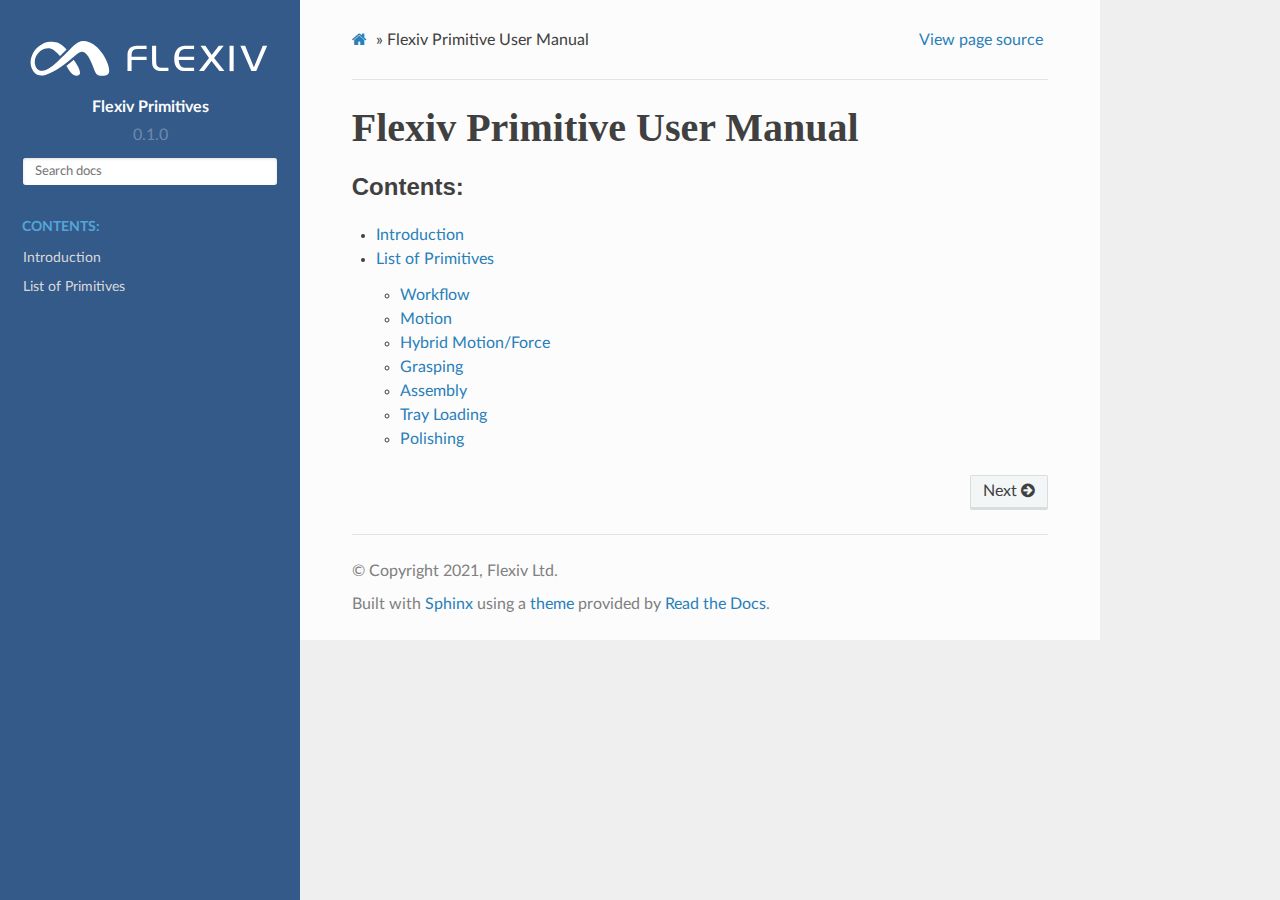
==== index.html @ 8ae9dbb5 "Primitivie Document v0.1.0 for release v2.8" ====
<!DOCTYPE html>
<html class="writer-html5" lang="en" >
<head>
  <meta charset="utf-8" /><meta name="generator" content="Docutils 0.17.1: http://docutils.sourceforge.net/" />

  <meta name="viewport" content="width=device-width, initial-scale=1.0" />
  <title>Flexiv Primitive User Manual &mdash; Flexiv Primitives 2.8 documentation</title>
      <link rel="stylesheet" href="_static/pygments.css" type="text/css" />
      <link rel="stylesheet" href="_static/css/theme.css" type="text/css" />
      <link rel="stylesheet" href="_static/css/style_override.css" type="text/css" />
    <link rel="shortcut icon" href="_static/favicon.ico"/>
  <!--[if lt IE 9]>
    <script src="_static/js/html5shiv.min.js"></script>
  <![endif]-->
  
        <script data-url_root="./" id="documentation_options" src="_static/documentation_options.js"></script>
        <script src="_static/jquery.js"></script>
        <script src="_static/underscore.js"></script>
        <script src="_static/doctools.js"></script>
    <script src="_static/js/theme.js"></script>
    <link rel="index" title="Index" href="genindex.html" />
    <link rel="search" title="Search" href="search.html" />
    <link rel="next" title="Primitive Introduction" href="Introduction.html" /> 
</head>

<body class="wy-body-for-nav"> 
  <div class="wy-grid-for-nav">
    <nav data-toggle="wy-nav-shift" class="wy-nav-side">
      <div class="wy-side-scroll">
        <div class="wy-side-nav-search"  style="background: white" >
            <a href="#" class="icon icon-home"> Flexiv Primitives
            <img src="_static/logo.svg" class="logo" alt="Logo"/>
          </a>
              <div class="version">
                0.1.0
              </div>
<div role="search">
  <form id="rtd-search-form" class="wy-form" action="search.html" method="get">
    <input type="text" name="q" placeholder="Search docs" />
    <input type="hidden" name="check_keywords" value="yes" />
    <input type="hidden" name="area" value="default" />
  </form>
</div>
        </div><div class="wy-menu wy-menu-vertical" data-spy="affix" role="navigation" aria-label="Navigation menu">
              <p class="caption" role="heading"><span class="caption-text">Contents:</span></p>
<ul>
<li class="toctree-l1"><a class="reference internal" href="Introduction.html">Introduction</a></li>
<li class="toctree-l1"><a class="reference internal" href="Primitives.html">List of Primitives</a></li>
</ul>

        </div>
      </div>
    </nav>

    <section data-toggle="wy-nav-shift" class="wy-nav-content-wrap"><nav class="wy-nav-top" aria-label="Mobile navigation menu"  style="background: white" >
          <i data-toggle="wy-nav-top" class="fa fa-bars"></i>
          <a href="#">Flexiv Primitives</a>
      </nav>

      <div class="wy-nav-content">
        <div class="rst-content">
          <div role="navigation" aria-label="Page navigation">
  <ul class="wy-breadcrumbs">
      <li><a href="#" class="icon icon-home"></a> &raquo;</li>
      <li>Flexiv Primitive User Manual</li>
      <li class="wy-breadcrumbs-aside">
            <a href="_sources/index.rst.txt" rel="nofollow"> View page source</a>
      </li>
  </ul>
  <hr/>
</div>
          <div role="main" class="document" itemscope="itemscope" itemtype="http://schema.org/Article">
           <div itemprop="articleBody">
             
  <section id="flexiv-primitive-user-manual">
<h1>Flexiv Primitive User Manual<a class="headerlink" href="#flexiv-primitive-user-manual" title="Permalink to this headline"></a></h1>
<div class="toctree-wrapper compound">
<p class="caption" role="heading"><span class="caption-text">Contents:</span></p>
<ul>
<li class="toctree-l1"><a class="reference internal" href="Introduction.html">Introduction</a></li>
<li class="toctree-l1"><a class="reference internal" href="Primitives.html">List of Primitives</a><ul>
<li class="toctree-l2"><a class="reference internal" href="Primitives.html#workflow">Workflow</a></li>
<li class="toctree-l2"><a class="reference internal" href="Primitives.html#motion">Motion</a></li>
<li class="toctree-l2"><a class="reference internal" href="Primitives.html#hybrid-motion-force">Hybrid Motion/Force</a></li>
<li class="toctree-l2"><a class="reference internal" href="Primitives.html#grasping">Grasping</a></li>
<li class="toctree-l2"><a class="reference internal" href="Primitives.html#assembly">Assembly</a></li>
<li class="toctree-l2"><a class="reference internal" href="Primitives.html#tray-loading">Tray Loading</a></li>
<li class="toctree-l2"><a class="reference internal" href="Primitives.html#polishing">Polishing</a></li>
</ul>
</li>
</ul>
</div>
</section>


           </div>
          </div>
          <footer><div class="rst-footer-buttons" role="navigation" aria-label="Footer">
        <a href="Introduction.html" class="btn btn-neutral float-right" title="Primitive Introduction" accesskey="n" rel="next">Next <span class="fa fa-arrow-circle-right" aria-hidden="true"></span></a>
    </div>

  <hr/>

  <div role="contentinfo">
    <p>&#169; Copyright 2021, Flexiv Ltd.</p>
  </div>

  Built with <a href="https://www.sphinx-doc.org/">Sphinx</a> using a
    <a href="https://github.com/readthedocs/sphinx_rtd_theme">theme</a>
    provided by <a href="https://readthedocs.org">Read the Docs</a>.
   

</footer>
        </div>
      </div>
    </section>
  </div>
  <script>
      jQuery(function () {
          SphinxRtdTheme.Navigation.enable(true);
      });
  </script> 

</body>
</html>
---- _static/pygments.css ----
pre { line-height: 125%; }
td.linenos .normal { color: inherit; background-color: transparent; padding-left: 5px; padding-right: 5px; }
span.linenos { color: inherit; background-color: transparent; padding-left: 5px; padding-right: 5px; }
td.linenos .special { color: #000000; background-color: #ffffc0; padding-left: 5px; padding-right: 5px; }
span.linenos.special { color: #000000; background-color: #ffffc0; padding-left: 5px; padding-right: 5px; }
.highlight .hll { background-color: #ffffcc }
.highlight { background: #f8f8f8; }
.highlight .c { color: #408080; font-style: italic } /* Comment */
.highlight .err { border: 1px solid #FF0000 } /* Error */
.highlight .k { color: #008000; font-weight: bold } /* Keyword */
.highlight .o { color: #666666 } /* Operator */
.highlight .ch { color: #408080; font-style: italic } /* Comment.Hashbang */
.highlight .cm { color: #408080; font-style: italic } /* Comment.Multiline */
.highlight .cp { color: #BC7A00 } /* Comment.Preproc */
.highlight .cpf { color: #408080; font-style: italic } /* Comment.PreprocFile */
.highlight .c1 { color: #408080; font-style: italic } /* Comment.Single */
.highlight .cs { color: #408080; font-style: italic } /* Comment.Special */
.highlight .gd { color: #A00000 } /* Generic.Deleted */
.highlight .ge { font-style: italic } /* Generic.Emph */
.highlight .gr { color: #FF0000 } /* Generic.Error */
.highlight .gh { color: #000080; font-weight: bold } /* Generic.Heading */
.highlight .gi { color: #00A000 } /* Generic.Inserted */
.highlight .go { color: #888888 } /* Generic.Output */
.highlight .gp { color: #000080; font-weight: bold } /* Generic.Prompt */
.highlight .gs { font-weight: bold } /* Generic.Strong */
.highlight .gu { color: #800080; font-weight: bold } /* Generic.Subheading */
.highlight .gt { color: #0044DD } /* Generic.Traceback */
.highlight .kc { color: #008000; font-weight: bold } /* Keyword.Constant */
.highlight .kd { color: #008000; font-weight: bold } /* Keyword.Declaration */
.highlight .kn { color: #008000; font-weight: bold } /* Keyword.Namespace */
.highlight .kp { color: #008000 } /* Keyword.Pseudo */
.highlight .kr { color: #008000; font-weight: bold } /* Keyword.Reserved */
.highlight .kt { color: #B00040 } /* Keyword.Type */
.highlight .m { color: #666666 } /* Literal.Number */
.highlight .s { color: #BA2121 } /* Literal.String */
.highlight .na { color: #7D9029 } /* Name.Attribute */
.highlight .nb { color: #008000 } /* Name.Builtin */
.highlight .nc { color: #0000FF; font-weight: bold } /* Name.Class */
.highlight .no { color: #880000 } /* Name.Constant */
.highlight .nd { color: #AA22FF } /* Name.Decorator */
.highlight .ni { color: #999999; font-weight: bold } /* Name.Entity */
.highlight .ne { color: #D2413A; font-weight: bold } /* Name.Exception */
.highlight .nf { color: #0000FF } /* Name.Function */
.highlight .nl { color: #A0A000 } /* Name.Label */
.highlight .nn { color: #0000FF; font-weight: bold } /* Name.Namespace */
.highlight .nt { color: #008000; font-weight: bold } /* Name.Tag */
.highlight .nv { color: #19177C } /* Name.Variable */
.highlight .ow { color: #AA22FF; font-weight: bold } /* Operator.Word */
.highlight .w { color: #bbbbbb } /* Text.Whitespace */
.highlight .mb { color: #666666 } /* Literal.Number.Bin */
.highlight .mf { color: #666666 } /* Literal.Number.Float */
.highlight .mh { color: #666666 } /* Literal.Number.Hex */
.highlight .mi { color: #666666 } /* Literal.Number.Integer */
.highlight .mo { color: #666666 } /* Literal.Number.Oct */
.highlight .sa { color: #BA2121 } /* Literal.String.Affix */
.highlight .sb { color: #BA2121 } /* Literal.String.Backtick */
.highlight .sc { color: #BA2121 } /* Literal.String.Char */
.highlight .dl { color: #BA2121 } /* Literal.String.Delimiter */
.highlight .sd { color: #BA2121; font-style: italic } /* Literal.String.Doc */
.highlight .s2 { color: #BA2121 } /* Literal.String.Double */
.highlight .se { color: #BB6622; font-weight: bold } /* Literal.String.Escape */
.highlight .sh { color: #BA2121 } /* Literal.String.Heredoc */
.highlight .si { color: #BB6688; font-weight: bold } /* Literal.String.Interpol */
.highlight .sx { color: #008000 } /* Literal.String.Other */
.highlight .sr { color: #BB6688 } /* Literal.String.Regex */
.highlight .s1 { color: #BA2121 } /* Literal.String.Single */
.highlight .ss { color: #19177C } /* Literal.String.Symbol */
.highlight .bp { color: #008000 } /* Name.Builtin.Pseudo */
.highlight .fm { color: #0000FF } /* Name.Function.Magic */
.highlight .vc { color: #19177C } /* Name.Variable.Class */
.highlight .vg { color: #19177C } /* Name.Variable.Global */
.highlight .vi { color: #19177C } /* Name.Variable.Instance */
.highlight .vm { color: #19177C } /* Name.Variable.Magic */
.highlight .il { color: #666666 } /* Literal.Number.Integer.Long */
---- _static/css/theme.css ----
html{box-sizing:border-box}*,:after,:before{box-sizing:inherit}article,aside,details,figcaption,figure,footer,header,hgroup,nav,section{display:block}audio,canvas,video{display:inline-block;*display:inline;*zoom:1}[hidden],audio:not([controls]){display:none}*{-webkit-box-sizing:border-box;-moz-box-sizing:border-box;box-sizing:border-box}html{font-size:100%;-webkit-text-size-adjust:100%;-ms-text-size-adjust:100%}body{margin:0}a:active,a:hover{outline:0}abbr[title]{border-bottom:1px dotted}b,strong{font-weight:700}blockquote{margin:0}dfn{font-style:italic}ins{background:#ff9;text-decoration:none}ins,mark{color:#000}mark{background:#ff0;font-style:italic;font-weight:700}.rst-content code,.rst-content tt,code,kbd,pre,samp{font-family:monospace,serif;_font-family:courier new,monospace;font-size:1em}pre{white-space:pre}q{quotes:none}q:after,q:before{content:"";content:none}small{font-size:85%}sub,sup{font-size:75%;line-height:0;position:relative;vertical-align:baseline}sup{top:-.5em}sub{bottom:-.25em}dl,ol,ul{margin:0;padding:0;list-style:none;list-style-image:none}li{list-style:none}dd{margin:0}img{border:0;-ms-interpolation-mode:bicubic;vertical-align:middle;max-width:100%}svg:not(:root){overflow:hidden}figure,form{margin:0}label{cursor:pointer}button,input,select,textarea{font-size:100%;margin:0;vertical-align:baseline;*vertical-align:middle}button,input{line-height:normal}button,input[type=button],input[type=reset],input[type=submit]{cursor:pointer;-webkit-appearance:button;*overflow:visible}button[disabled],input[disabled]{cursor:default}input[type=search]{-webkit-appearance:textfield;-moz-box-sizing:content-box;-webkit-box-sizing:content-box;box-sizing:content-box}textarea{resize:vertical}table{border-collapse:collapse;border-spacing:0}td{vertical-align:top}.chromeframe{margin:.2em 0;background:#ccc;color:#000;padding:.2em 0}.ir{display:block;border:0;text-indent:-999em;overflow:hidden;background-color:transparent;background-repeat:no-repeat;text-align:left;direction:ltr;*line-height:0}.ir br{display:none}.hidden{display:none!important;visibility:hidden}.visuallyhidden{border:0;clip:rect(0 0 0 0);height:1px;margin:-1px;overflow:hidden;padding:0;position:absolute;width:1px}.visuallyhidden.focusable:active,.visuallyhidden.focusable:focus{clip:auto;height:auto;margin:0;overflow:visible;position:static;width:auto}.invisible{visibility:hidden}.relative{position:relative}big,small{font-size:100%}@media print{body,html,section{background:none!important}*{box-shadow:none!important;text-shadow:none!important;filter:none!important;-ms-filter:none!important}a,a:visited{text-decoration:underline}.ir a:after,a[href^="#"]:after,a[href^="javascript:"]:after{content:""}blockquote,pre{page-break-inside:avoid}thead{display:table-header-group}img,tr{page-break-inside:avoid}img{max-width:100%!important}@page{margin:.5cm}.rst-content .toctree-wrapper>p.caption,h2,h3,p{orphans:3;widows:3}.rst-content .toctree-wrapper>p.caption,h2,h3{page-break-after:avoid}}.btn,.fa:before,.icon:before,.rst-content .admonition,.rst-content .admonition-title:before,.rst-content .admonition-todo,.rst-content .attention,.rst-content .caution,.rst-content .code-block-caption .headerlink:before,.rst-content .danger,.rst-content .eqno .headerlink:before,.rst-content .error,.rst-content .hint,.rst-content .important,.rst-content .note,.rst-content .seealso,.rst-content .tip,.rst-content .warning,.rst-content code.download span:first-child:before,.rst-content dl dt .headerlink:before,.rst-content h1 .headerlink:before,.rst-content h2 .headerlink:before,.rst-content h3 .headerlink:before,.rst-content h4 .headerlink:before,.rst-content h5 .headerlink:before,.rst-content h6 .headerlink:before,.rst-content p.caption .headerlink:before,.rst-content p .headerlink:before,.rst-content table>caption .headerlink:before,.rst-content tt.download span:first-child:before,.wy-alert,.wy-dropdown .caret:before,.wy-inline-validate.wy-inline-validate-danger .wy-input-context:before,.wy-inline-validate.wy-inline-validate-info .wy-input-context:before,.wy-inline-validate.wy-inline-validate-success .wy-input-context:before,.wy-inline-validate.wy-inline-validate-warning .wy-input-context:before,.wy-menu-vertical li.current>a,.wy-menu-vertical li.current>a button.toctree-expand:before,.wy-menu-vertical li.on a,.wy-menu-vertical li.on a button.toctree-expand:before,.wy-menu-vertical li button.toctree-expand:before,.wy-nav-top a,.wy-side-nav-search .wy-dropdown>a,.wy-side-nav-search>a,input[type=color],input[type=date],input[type=datetime-local],input[type=datetime],input[type=email],input[type=month],input[type=number],input[type=password],input[type=search],input[type=tel],input[type=text],input[type=time],input[type=url],input[type=week],select,textarea{-webkit-font-smoothing:antialiased}.clearfix{*zoom:1}.clearfix:after,.clearfix:before{display:table;content:""}.clearfix:after{clear:both}/*!
 *  Font Awesome 4.7.0 by @davegandy - http://fontawesome.io - @fontawesome
 *  License - http://fontawesome.io/license (Font: SIL OFL 1.1, CSS: MIT License)
 */@font-face{font-family:FontAwesome;src:url(fonts/fontawesome-webfont.eot?674f50d287a8c48dc19ba404d20fe713);src:url(fonts/fontawesome-webfont.eot?674f50d287a8c48dc19ba404d20fe713?#iefix&v=4.7.0) format("embedded-opentype"),url(fonts/fontawesome-webfont.woff2?af7ae505a9eed503f8b8e6982036873e) format("woff2"),url(fonts/fontawesome-webfont.woff?fee66e712a8a08eef5805a46892932ad) format("woff"),url(fonts/fontawesome-webfont.ttf?b06871f281fee6b241d60582ae9369b9) format("truetype"),url(fonts/fontawesome-webfont.svg?912ec66d7572ff821749319396470bde#fontawesomeregular) format("svg");font-weight:400;font-style:normal}.fa,.icon,.rst-content .admonition-title,.rst-content .code-block-caption .headerlink,.rst-content .eqno .headerlink,.rst-content code.download span:first-child,.rst-content dl dt .headerlink,.rst-content h1 .headerlink,.rst-content h2 .headerlink,.rst-content h3 .headerlink,.rst-content h4 .headerlink,.rst-content h5 .headerlink,.rst-content h6 .headerlink,.rst-content p.caption .headerlink,.rst-content p .headerlink,.rst-content table>caption .headerlink,.rst-content tt.download span:first-child,.wy-menu-vertical li.current>a button.toctree-expand,.wy-menu-vertical li.on a button.toctree-expand,.wy-menu-vertical li button.toctree-expand{display:inline-block;font:normal normal normal 14px/1 FontAwesome;font-size:inherit;text-rendering:auto;-webkit-font-smoothing:antialiased;-moz-osx-font-smoothing:grayscale}.fa-lg{font-size:1.33333em;line-height:.75em;vertical-align:-15%}.fa-2x{font-size:2em}.fa-3x{font-size:3em}.fa-4x{font-size:4em}.fa-5x{font-size:5em}.fa-fw{width:1.28571em;text-align:center}.fa-ul{padding-left:0;margin-left:2.14286em;list-style-type:none}.fa-ul>li{position:relative}.fa-li{position:absolute;left:-2.14286em;width:2.14286em;top:.14286em;text-align:center}.fa-li.fa-lg{left:-1.85714em}.fa-border{padding:.2em .25em .15em;border:.08em solid #eee;border-radius:.1em}.fa-pull-left{float:left}.fa-pull-right{float:right}.fa-pull-left.icon,.fa.fa-pull-left,.rst-content .code-block-caption .fa-pull-left.headerlink,.rst-content .eqno .fa-pull-left.headerlink,.rst-content .fa-pull-left.admonition-title,.rst-content code.download span.fa-pull-left:first-child,.rst-content dl dt .fa-pull-left.headerlink,.rst-content h1 .fa-pull-left.headerlink,.rst-content h2 .fa-pull-left.headerlink,.rst-content h3 .fa-pull-left.headerlink,.rst-content h4 .fa-pull-left.headerlink,.rst-content h5 .fa-pull-left.headerlink,.rst-content h6 .fa-pull-left.headerlink,.rst-content p .fa-pull-left.headerlink,.rst-content table>caption .fa-pull-left.headerlink,.rst-content tt.download span.fa-pull-left:first-child,.wy-menu-vertical li.current>a button.fa-pull-left.toctree-expand,.wy-menu-vertical li.on a button.fa-pull-left.toctree-expand,.wy-menu-vertical li button.fa-pull-left.toctree-expand{margin-right:.3em}.fa-pull-right.icon,.fa.fa-pull-right,.rst-content .code-block-caption .fa-pull-right.headerlink,.rst-content .eqno .fa-pull-right.headerlink,.rst-content .fa-pull-right.admonition-title,.rst-content code.download span.fa-pull-right:first-child,.rst-content dl dt .fa-pull-right.headerlink,.rst-content h1 .fa-pull-right.headerlink,.rst-content h2 .fa-pull-right.headerlink,.rst-content h3 .fa-pull-right.headerlink,.rst-content h4 .fa-pull-right.headerlink,.rst-content h5 .fa-pull-right.headerlink,.rst-content h6 .fa-pull-right.headerlink,.rst-content p .fa-pull-right.headerlink,.rst-content table>caption .fa-pull-right.headerlink,.rst-content tt.download span.fa-pull-right:first-child,.wy-menu-vertical li.current>a button.fa-pull-right.toctree-expand,.wy-menu-vertical li.on a button.fa-pull-right.toctree-expand,.wy-menu-vertical li button.fa-pull-right.toctree-expand{margin-left:.3em}.pull-right{float:right}.pull-left{float:left}.fa.pull-left,.pull-left.icon,.rst-content .code-block-caption .pull-left.headerlink,.rst-content .eqno .pull-left.headerlink,.rst-content .pull-left.admonition-title,.rst-content code.download span.pull-left:first-child,.rst-content dl dt .pull-left.headerlink,.rst-content h1 .pull-left.headerlink,.rst-content h2 .pull-left.headerlink,.rst-content h3 .pull-left.headerlink,.rst-content h4 .pull-left.headerlink,.rst-content h5 .pull-left.headerlink,.rst-content h6 .pull-left.headerlink,.rst-content p .pull-left.headerlink,.rst-content table>caption .pull-left.headerlink,.rst-content tt.download span.pull-left:first-child,.wy-menu-vertical li.current>a button.pull-left.toctree-expand,.wy-menu-vertical li.on a button.pull-left.toctree-expand,.wy-menu-vertical li button.pull-left.toctree-expand{margin-right:.3em}.fa.pull-right,.pull-right.icon,.rst-content .code-block-caption .pull-right.headerlink,.rst-content .eqno .pull-right.headerlink,.rst-content .pull-right.admonition-title,.rst-content code.download span.pull-right:first-child,.rst-content dl dt .pull-right.headerlink,.rst-content h1 .pull-right.headerlink,.rst-content h2 .pull-right.headerlink,.rst-content h3 .pull-right.headerlink,.rst-content h4 .pull-right.headerlink,.rst-content h5 .pull-right.headerlink,.rst-content h6 .pull-right.headerlink,.rst-content p .pull-right.headerlink,.rst-content table>caption .pull-right.headerlink,.rst-content tt.download span.pull-right:first-child,.wy-menu-vertical li.current>a button.pull-right.toctree-expand,.wy-menu-vertical li.on a button.pull-right.toctree-expand,.wy-menu-vertical li button.pull-right.toctree-expand{margin-left:.3em}.fa-spin{-webkit-animation:fa-spin 2s linear infinite;animation:fa-spin 2s linear infinite}.fa-pulse{-webkit-animation:fa-spin 1s steps(8) infinite;animation:fa-spin 1s steps(8) infinite}@-webkit-keyframes fa-spin{0%{-webkit-transform:rotate(0deg);transform:rotate(0deg)}to{-webkit-transform:rotate(359deg);transform:rotate(359deg)}}@keyframes fa-spin{0%{-webkit-transform:rotate(0deg);transform:rotate(0deg)}to{-webkit-transform:rotate(359deg);transform:rotate(359deg)}}.fa-rotate-90{-ms-filter:"progid:DXImageTransform.Microsoft.BasicImage(rotation=1)";-webkit-transform:rotate(90deg);-ms-transform:rotate(90deg);transform:rotate(90deg)}.fa-rotate-180{-ms-filter:"progid:DXImageTransform.Microsoft.BasicImage(rotation=2)";-webkit-transform:rotate(180deg);-ms-transform:rotate(180deg);transform:rotate(180deg)}.fa-rotate-270{-ms-filter:"progid:DXImageTransform.Microsoft.BasicImage(rotation=3)";-webkit-transform:rotate(270deg);-ms-transform:rotate(270deg);transform:rotate(270deg)}.fa-flip-horizontal{-ms-filter:"progid:DXImageTransform.Microsoft.BasicImage(rotation=0, mirror=1)";-webkit-transform:scaleX(-1);-ms-transform:scaleX(-1);transform:scaleX(-1)}.fa-flip-vertical{-ms-filter:"progid:DXImageTransform.Microsoft.BasicImage(rotation=2, mirror=1)";-webkit-transform:scaleY(-1);-ms-transform:scaleY(-1);transform:scaleY(-1)}:root .fa-flip-horizontal,:root .fa-flip-vertical,:root .fa-rotate-90,:root .fa-rotate-180,:root .fa-rotate-270{filter:none}.fa-stack{position:relative;display:inline-block;width:2em;height:2em;line-height:2em;vertical-align:middle}.fa-stack-1x,.fa-stack-2x{position:absolute;left:0;width:100%;text-align:center}.fa-stack-1x{line-height:inherit}.fa-stack-2x{font-size:2em}.fa-inverse{color:#fff}.fa-glass:before{content:""}.fa-music:before{content:""}.fa-search:before,.icon-search:before{content:""}.fa-envelope-o:before{content:""}.fa-heart:before{content:""}.fa-star:before{content:""}.fa-star-o:before{content:""}.fa-user:before{content:""}.fa-film:before{content:""}.fa-th-large:before{content:""}.fa-th:before{content:""}.fa-th-list:before{content:""}.fa-check:before{content:""}.fa-close:before,.fa-remove:before,.fa-times:before{content:""}.fa-search-plus:before{content:""}.fa-search-minus:before{content:""}.fa-power-off:before{content:""}.fa-signal:before{content:""}.fa-cog:before,.fa-gear:before{content:""}.fa-trash-o:before{content:""}.fa-home:before,.icon-home:before{content:""}.fa-file-o:before{content:""}.fa-clock-o:before{content:""}.fa-road:before{content:""}.fa-download:before,.rst-content code.download span:first-child:before,.rst-content tt.download span:first-child:before{content:""}.fa-arrow-circle-o-down:before{content:""}.fa-arrow-circle-o-up:before{content:""}.fa-inbox:before{content:""}.fa-play-circle-o:before{content:""}.fa-repeat:before,.fa-rotate-right:before{content:""}.fa-refresh:before{content:""}.fa-list-alt:before{content:""}.fa-lock:before{content:""}.fa-flag:before{content:""}.fa-headphones:before{content:""}.fa-volume-off:before{content:""}.fa-volume-down:before{content:""}.fa-volume-up:before{content:""}.fa-qrcode:before{content:""}.fa-barcode:before{content:""}.fa-tag:before{content:""}.fa-tags:before{content:""}.fa-book:before,.icon-book:before{content:""}.fa-bookmark:before{content:""}.fa-print:before{content:""}.fa-camera:before{content:""}.fa-font:before{content:""}.fa-bold:before{content:""}.fa-italic:before{content:""}.fa-text-height:before{content:""}.fa-text-width:before{content:""}.fa-align-left:before{content:""}.fa-align-center:before{content:""}.fa-align-right:before{content:""}.fa-align-justify:before{content:""}.fa-list:before{content:""}.fa-dedent:before,.fa-outdent:before{content:""}.fa-indent:before{content:""}.fa-video-camera:before{content:""}.fa-image:before,.fa-photo:before,.fa-picture-o:before{content:""}.fa-pencil:before{content:""}.fa-map-marker:before{content:""}.fa-adjust:before{content:""}.fa-tint:before{content:""}.fa-edit:before,.fa-pencil-square-o:before{content:""}.fa-share-square-o:before{content:""}.fa-check-square-o:before{content:""}.fa-arrows:before{content:""}.fa-step-backward:before{content:""}.fa-fast-backward:before{content:""}.fa-backward:before{content:""}.fa-play:before{content:""}.fa-pause:before{content:""}.fa-stop:before{content:""}.fa-forward:before{content:""}.fa-fast-forward:before{content:""}.fa-step-forward:before{content:""}.fa-eject:before{content:""}.fa-chevron-left:before{content:""}.fa-chevron-right:before{content:""}.fa-plus-circle:before{content:""}.fa-minus-circle:before{content:""}.fa-times-circle:before,.wy-inline-validate.wy-inline-validate-danger .wy-input-context:before{content:""}.fa-check-circle:before,.wy-inline-validate.wy-inline-validate-success .wy-input-context:before{content:""}.fa-question-circle:before{content:""}.fa-info-circle:before{content:""}.fa-crosshairs:before{content:""}.fa-times-circle-o:before{content:""}.fa-check-circle-o:before{content:""}.fa-ban:before{content:""}.fa-arrow-left:before{content:""}.fa-arrow-right:before{content:""}.fa-arrow-up:before{content:""}.fa-arrow-down:before{content:""}.fa-mail-forward:before,.fa-share:before{content:""}.fa-expand:before{content:""}.fa-compress:before{content:""}.fa-plus:before{content:""}.fa-minus:before{content:""}.fa-asterisk:before{content:""}.fa-exclamation-circle:before,.rst-content .admonition-title:before,.wy-inline-validate.wy-inline-validate-info .wy-input-context:before,.wy-inline-validate.wy-inline-validate-warning .wy-input-context:before{content:""}.fa-gift:before{content:""}.fa-leaf:before{content:""}.fa-fire:before,.icon-fire:before{content:""}.fa-eye:before{content:""}.fa-eye-slash:before{content:""}.fa-exclamation-triangle:before,.fa-warning:before{content:""}.fa-plane:before{content:""}.fa-calendar:before{content:""}.fa-random:before{content:""}.fa-comment:before{content:""}.fa-magnet:before{content:""}.fa-chevron-up:before{content:""}.fa-chevron-down:before{content:""}.fa-retweet:before{content:""}.fa-shopping-cart:before{content:""}.fa-folder:before{content:""}.fa-folder-open:before{content:""}.fa-arrows-v:before{content:""}.fa-arrows-h:before{content:""}.fa-bar-chart-o:before,.fa-bar-chart:before{content:""}.fa-twitter-square:before{content:""}.fa-facebook-square:before{content:""}.fa-camera-retro:before{content:""}.fa-key:before{content:""}.fa-cogs:before,.fa-gears:before{content:""}.fa-comments:before{content:""}.fa-thumbs-o-up:before{content:""}.fa-thumbs-o-down:before{content:""}.fa-star-half:before{content:""}.fa-heart-o:before{content:""}.fa-sign-out:before{content:""}.fa-linkedin-square:before{content:""}.fa-thumb-tack:before{content:""}.fa-external-link:before{content:""}.fa-sign-in:before{content:""}.fa-trophy:before{content:""}.fa-github-square:before{content:""}.fa-upload:before{content:""}.fa-lemon-o:before{content:""}.fa-phone:before{content:""}.fa-square-o:before{content:""}.fa-bookmark-o:before{content:""}.fa-phone-square:before{content:""}.fa-twitter:before{content:""}.fa-facebook-f:before,.fa-facebook:before{content:""}.fa-github:before,.icon-github:before{content:""}.fa-unlock:before{content:""}.fa-credit-card:before{content:""}.fa-feed:before,.fa-rss:before{content:""}.fa-hdd-o:before{content:""}.fa-bullhorn:before{content:""}.fa-bell:before{content:""}.fa-certificate:before{content:""}.fa-hand-o-right:before{content:""}.fa-hand-o-left:before{content:""}.fa-hand-o-up:before{content:""}.fa-hand-o-down:before{content:""}.fa-arrow-circle-left:before,.icon-circle-arrow-left:before{content:""}.fa-arrow-circle-right:before,.icon-circle-arrow-right:before{content:""}.fa-arrow-circle-up:before{content:""}.fa-arrow-circle-down:before{content:""}.fa-globe:before{content:""}.fa-wrench:before{content:""}.fa-tasks:before{content:""}.fa-filter:before{content:""}.fa-briefcase:before{content:""}.fa-arrows-alt:before{content:""}.fa-group:before,.fa-users:before{content:""}.fa-chain:before,.fa-link:before,.icon-link:before{content:""}.fa-cloud:before{content:""}.fa-flask:before{content:""}.fa-cut:before,.fa-scissors:before{content:""}.fa-copy:before,.fa-files-o:before{content:""}.fa-paperclip:before{content:""}.fa-floppy-o:before,.fa-save:before{content:""}.fa-square:before{content:""}.fa-bars:before,.fa-navicon:before,.fa-reorder:before{content:""}.fa-list-ul:before{content:""}.fa-list-ol:before{content:""}.fa-strikethrough:before{content:""}.fa-underline:before{content:""}.fa-table:before{content:""}.fa-magic:before{content:""}.fa-truck:before{content:""}.fa-pinterest:before{content:""}.fa-pinterest-square:before{content:""}.fa-google-plus-square:before{content:""}.fa-google-plus:before{content:""}.fa-money:before{content:""}.fa-caret-down:before,.icon-caret-down:before,.wy-dropdown .caret:before{content:""}.fa-caret-up:before{content:""}.fa-caret-left:before{content:""}.fa-caret-right:before{content:""}.fa-columns:before{content:""}.fa-sort:before,.fa-unsorted:before{content:""}.fa-sort-desc:before,.fa-sort-down:before{content:""}.fa-sort-asc:before,.fa-sort-up:before{content:""}.fa-envelope:before{content:""}.fa-linkedin:before{content:""}.fa-rotate-left:before,.fa-undo:before{content:""}.fa-gavel:before,.fa-legal:before{content:""}.fa-dashboard:before,.fa-tachometer:before{content:""}.fa-comment-o:before{content:""}.fa-comments-o:before{content:""}.fa-bolt:before,.fa-flash:before{content:""}.fa-sitemap:before{content:""}.fa-umbrella:before{content:""}.fa-clipboard:before,.fa-paste:before{content:""}.fa-lightbulb-o:before{content:""}.fa-exchange:before{content:""}.fa-cloud-download:before{content:""}.fa-cloud-upload:before{content:""}.fa-user-md:before{content:""}.fa-stethoscope:before{content:""}.fa-suitcase:before{content:""}.fa-bell-o:before{content:""}.fa-coffee:before{content:""}.fa-cutlery:before{content:""}.fa-file-text-o:before{content:""}.fa-building-o:before{content:""}.fa-hospital-o:before{content:""}.fa-ambulance:before{content:""}.fa-medkit:before{content:""}.fa-fighter-jet:before{content:""}.fa-beer:before{content:""}.fa-h-square:before{content:""}.fa-plus-square:before{content:""}.fa-angle-double-left:before{content:""}.fa-angle-double-right:before{content:""}.fa-angle-double-up:before{content:""}.fa-angle-double-down:before{content:""}.fa-angle-left:before{content:""}.fa-angle-right:before{content:""}.fa-angle-up:before{content:""}.fa-angle-down:before{content:""}.fa-desktop:before{content:""}.fa-laptop:before{content:""}.fa-tablet:before{content:""}.fa-mobile-phone:before,.fa-mobile:before{content:""}.fa-circle-o:before{content:""}.fa-quote-left:before{content:""}.fa-quote-right:before{content:""}.fa-spinner:before{content:""}.fa-circle:before{content:""}.fa-mail-reply:before,.fa-reply:before{content:""}.fa-github-alt:before{content:""}.fa-folder-o:before{content:""}.fa-folder-open-o:before{content:""}.fa-smile-o:before{content:""}.fa-frown-o:before{content:""}.fa-meh-o:before{content:""}.fa-gamepad:before{content:""}.fa-keyboard-o:before{content:""}.fa-flag-o:before{content:""}.fa-flag-checkered:before{content:""}.fa-terminal:before{content:""}.fa-code:before{content:""}.fa-mail-reply-all:before,.fa-reply-all:before{content:""}.fa-star-half-empty:before,.fa-star-half-full:before,.fa-star-half-o:before{content:""}.fa-location-arrow:before{content:""}.fa-crop:before{content:""}.fa-code-fork:before{content:""}.fa-chain-broken:before,.fa-unlink:before{content:""}.fa-question:before{content:""}.fa-info:before{content:""}.fa-exclamation:before{content:""}.fa-superscript:before{content:""}.fa-subscript:before{content:""}.fa-eraser:before{content:""}.fa-puzzle-piece:before{content:""}.fa-microphone:before{content:""}.fa-microphone-slash:before{content:""}.fa-shield:before{content:""}.fa-calendar-o:before{content:""}.fa-fire-extinguisher:before{content:""}.fa-rocket:before{content:""}.fa-maxcdn:before{content:""}.fa-chevron-circle-left:before{content:""}.fa-chevron-circle-right:before{content:""}.fa-chevron-circle-up:before{content:""}.fa-chevron-circle-down:before{content:""}.fa-html5:before{content:""}.fa-css3:before{content:""}.fa-anchor:before{content:""}.fa-unlock-alt:before{content:""}.fa-bullseye:before{content:""}.fa-ellipsis-h:before{content:""}.fa-ellipsis-v:before{content:""}.fa-rss-square:before{content:""}.fa-play-circle:before{content:""}.fa-ticket:before{content:""}.fa-minus-square:before{content:""}.fa-minus-square-o:before,.wy-menu-vertical li.current>a button.toctree-expand:before,.wy-menu-vertical li.on a button.toctree-expand:before{content:""}.fa-level-up:before{content:""}.fa-level-down:before{content:""}.fa-check-square:before{content:""}.fa-pencil-square:before{content:""}.fa-external-link-square:before{content:""}.fa-share-square:before{content:""}.fa-compass:before{content:""}.fa-caret-square-o-down:before,.fa-toggle-down:before{content:""}.fa-caret-square-o-up:before,.fa-toggle-up:before{content:""}.fa-caret-square-o-right:before,.fa-toggle-right:before{content:""}.fa-eur:before,.fa-euro:before{content:""}.fa-gbp:before{content:""}.fa-dollar:before,.fa-usd:before{content:""}.fa-inr:before,.fa-rupee:before{content:""}.fa-cny:before,.fa-jpy:before,.fa-rmb:before,.fa-yen:before{content:""}.fa-rouble:before,.fa-rub:before,.fa-ruble:before{content:""}.fa-krw:before,.fa-won:before{content:""}.fa-bitcoin:before,.fa-btc:before{content:""}.fa-file:before{content:""}.fa-file-text:before{content:""}.fa-sort-alpha-asc:before{content:""}.fa-sort-alpha-desc:before{content:""}.fa-sort-amount-asc:before{content:""}.fa-sort-amount-desc:before{content:""}.fa-sort-numeric-asc:before{content:""}.fa-sort-numeric-desc:before{content:""}.fa-thumbs-up:before{content:""}.fa-thumbs-down:before{content:""}.fa-youtube-square:before{content:""}.fa-youtube:before{content:""}.fa-xing:before{content:""}.fa-xing-square:before{content:""}.fa-youtube-play:before{content:""}.fa-dropbox:before{content:""}.fa-stack-overflow:before{content:""}.fa-instagram:before{content:""}.fa-flickr:before{content:""}.fa-adn:before{content:""}.fa-bitbucket:before,.icon-bitbucket:before{content:""}.fa-bitbucket-square:before{content:""}.fa-tumblr:before{content:""}.fa-tumblr-square:before{content:""}.fa-long-arrow-down:before{content:""}.fa-long-arrow-up:before{content:""}.fa-long-arrow-left:before{content:""}.fa-long-arrow-right:before{content:""}.fa-apple:before{content:""}.fa-windows:before{content:""}.fa-android:before{content:""}.fa-linux:before{content:""}.fa-dribbble:before{content:""}.fa-skype:before{content:""}.fa-foursquare:before{content:""}.fa-trello:before{content:""}.fa-female:before{content:""}.fa-male:before{content:""}.fa-gittip:before,.fa-gratipay:before{content:""}.fa-sun-o:before{content:""}.fa-moon-o:before{content:""}.fa-archive:before{content:""}.fa-bug:before{content:""}.fa-vk:before{content:""}.fa-weibo:before{content:""}.fa-renren:before{content:""}.fa-pagelines:before{content:""}.fa-stack-exchange:before{content:""}.fa-arrow-circle-o-right:before{content:""}.fa-arrow-circle-o-left:before{content:""}.fa-caret-square-o-left:before,.fa-toggle-left:before{content:""}.fa-dot-circle-o:before{content:""}.fa-wheelchair:before{content:""}.fa-vimeo-square:before{content:""}.fa-try:before,.fa-turkish-lira:before{content:""}.fa-plus-square-o:before,.wy-menu-vertical li button.toctree-expand:before{content:""}.fa-space-shuttle:before{content:""}.fa-slack:before{content:""}.fa-envelope-square:before{content:""}.fa-wordpress:before{content:""}.fa-openid:before{content:""}.fa-bank:before,.fa-institution:before,.fa-university:before{content:""}.fa-graduation-cap:before,.fa-mortar-board:before{content:""}.fa-yahoo:before{content:""}.fa-google:before{content:""}.fa-reddit:before{content:""}.fa-reddit-square:before{content:""}.fa-stumbleupon-circle:before{content:""}.fa-stumbleupon:before{content:""}.fa-delicious:before{content:""}.fa-digg:before{content:""}.fa-pied-piper-pp:before{content:""}.fa-pied-piper-alt:before{content:""}.fa-drupal:before{content:""}.fa-joomla:before{content:""}.fa-language:before{content:""}.fa-fax:before{content:""}.fa-building:before{content:""}.fa-child:before{content:""}.fa-paw:before{content:""}.fa-spoon:before{content:""}.fa-cube:before{content:""}.fa-cubes:before{content:""}.fa-behance:before{content:""}.fa-behance-square:before{content:""}.fa-steam:before{content:""}.fa-steam-square:before{content:""}.fa-recycle:before{content:""}.fa-automobile:before,.fa-car:before{content:""}.fa-cab:before,.fa-taxi:before{content:""}.fa-tree:before{content:""}.fa-spotify:before{content:""}.fa-deviantart:before{content:""}.fa-soundcloud:before{content:""}.fa-database:before{content:""}.fa-file-pdf-o:before{content:""}.fa-file-word-o:before{content:""}.fa-file-excel-o:before{content:""}.fa-file-powerpoint-o:before{content:""}.fa-file-image-o:before,.fa-file-photo-o:before,.fa-file-picture-o:before{content:""}.fa-file-archive-o:before,.fa-file-zip-o:before{content:""}.fa-file-audio-o:before,.fa-file-sound-o:before{content:""}.fa-file-movie-o:before,.fa-file-video-o:before{content:""}.fa-file-code-o:before{content:""}.fa-vine:before{content:""}.fa-codepen:before{content:""}.fa-jsfiddle:before{content:""}.fa-life-bouy:before,.fa-life-buoy:before,.fa-life-ring:before,.fa-life-saver:before,.fa-support:before{content:""}.fa-circle-o-notch:before{content:""}.fa-ra:before,.fa-rebel:before,.fa-resistance:before{content:""}.fa-empire:before,.fa-ge:before{content:""}.fa-git-square:before{content:""}.fa-git:before{content:""}.fa-hacker-news:before,.fa-y-combinator-square:before,.fa-yc-square:before{content:""}.fa-tencent-weibo:before{content:""}.fa-qq:before{content:""}.fa-wechat:before,.fa-weixin:before{content:""}.fa-paper-plane:before,.fa-send:before{content:""}.fa-paper-plane-o:before,.fa-send-o:before{content:""}.fa-history:before{content:""}.fa-circle-thin:before{content:""}.fa-header:before{content:""}.fa-paragraph:before{content:""}.fa-sliders:before{content:""}.fa-share-alt:before{content:""}.fa-share-alt-square:before{content:""}.fa-bomb:before{content:""}.fa-futbol-o:before,.fa-soccer-ball-o:before{content:""}.fa-tty:before{content:""}.fa-binoculars:before{content:""}.fa-plug:before{content:""}.fa-slideshare:before{content:""}.fa-twitch:before{content:""}.fa-yelp:before{content:""}.fa-newspaper-o:before{content:""}.fa-wifi:before{content:""}.fa-calculator:before{content:""}.fa-paypal:before{content:""}.fa-google-wallet:before{content:""}.fa-cc-visa:before{content:""}.fa-cc-mastercard:before{content:""}.fa-cc-discover:before{content:""}.fa-cc-amex:before{content:""}.fa-cc-paypal:before{content:""}.fa-cc-stripe:before{content:""}.fa-bell-slash:before{content:""}.fa-bell-slash-o:before{content:""}.fa-trash:before{content:""}.fa-copyright:before{content:""}.fa-at:before{content:""}.fa-eyedropper:before{content:""}.fa-paint-brush:before{content:""}.fa-birthday-cake:before{content:""}.fa-area-chart:before{content:""}.fa-pie-chart:before{content:""}.fa-line-chart:before{content:""}.fa-lastfm:before{content:""}.fa-lastfm-square:before{content:""}.fa-toggle-off:before{content:""}.fa-toggle-on:before{content:""}.fa-bicycle:before{content:""}.fa-bus:before{content:""}.fa-ioxhost:before{content:""}.fa-angellist:before{content:""}.fa-cc:before{content:""}.fa-ils:before,.fa-shekel:before,.fa-sheqel:before{content:""}.fa-meanpath:before{content:""}.fa-buysellads:before{content:""}.fa-connectdevelop:before{content:""}.fa-dashcube:before{content:""}.fa-forumbee:before{content:""}.fa-leanpub:before{content:""}.fa-sellsy:before{content:""}.fa-shirtsinbulk:before{content:""}.fa-simplybuilt:before{content:""}.fa-skyatlas:before{content:""}.fa-cart-plus:before{content:""}.fa-cart-arrow-down:before{content:""}.fa-diamond:before{content:""}.fa-ship:before{content:""}.fa-user-secret:before{content:""}.fa-motorcycle:before{content:""}.fa-street-view:before{content:""}.fa-heartbeat:before{content:""}.fa-venus:before{content:""}.fa-mars:before{content:""}.fa-mercury:before{content:""}.fa-intersex:before,.fa-transgender:before{content:""}.fa-transgender-alt:before{content:""}.fa-venus-double:before{content:""}.fa-mars-double:before{content:""}.fa-venus-mars:before{content:""}.fa-mars-stroke:before{content:""}.fa-mars-stroke-v:before{content:""}.fa-mars-stroke-h:before{content:""}.fa-neuter:before{content:""}.fa-genderless:before{content:""}.fa-facebook-official:before{content:""}.fa-pinterest-p:before{content:""}.fa-whatsapp:before{content:""}.fa-server:before{content:""}.fa-user-plus:before{content:""}.fa-user-times:before{content:""}.fa-bed:before,.fa-hotel:before{content:""}.fa-viacoin:before{content:""}.fa-train:before{content:""}.fa-subway:before{content:""}.fa-medium:before{content:""}.fa-y-combinator:before,.fa-yc:before{content:""}.fa-optin-monster:before{content:""}.fa-opencart:before{content:""}.fa-expeditedssl:before{content:""}.fa-battery-4:before,.fa-battery-full:before,.fa-battery:before{content:""}.fa-battery-3:before,.fa-battery-three-quarters:before{content:""}.fa-battery-2:before,.fa-battery-half:before{content:""}.fa-battery-1:before,.fa-battery-quarter:before{content:""}.fa-battery-0:before,.fa-battery-empty:before{content:""}.fa-mouse-pointer:before{content:""}.fa-i-cursor:before{content:""}.fa-object-group:before{content:""}.fa-object-ungroup:before{content:""}.fa-sticky-note:before{content:""}.fa-sticky-note-o:before{content:""}.fa-cc-jcb:before{content:""}.fa-cc-diners-club:before{content:""}.fa-clone:before{content:""}.fa-balance-scale:before{content:""}.fa-hourglass-o:before{content:""}.fa-hourglass-1:before,.fa-hourglass-start:before{content:""}.fa-hourglass-2:before,.fa-hourglass-half:before{content:""}.fa-hourglass-3:before,.fa-hourglass-end:before{content:""}.fa-hourglass:before{content:""}.fa-hand-grab-o:before,.fa-hand-rock-o:before{content:""}.fa-hand-paper-o:before,.fa-hand-stop-o:before{content:""}.fa-hand-scissors-o:before{content:""}.fa-hand-lizard-o:before{content:""}.fa-hand-spock-o:before{content:""}.fa-hand-pointer-o:before{content:""}.fa-hand-peace-o:before{content:""}.fa-trademark:before{content:""}.fa-registered:before{content:""}.fa-creative-commons:before{content:""}.fa-gg:before{content:""}.fa-gg-circle:before{content:""}.fa-tripadvisor:before{content:""}.fa-odnoklassniki:before{content:""}.fa-odnoklassniki-square:before{content:""}.fa-get-pocket:before{content:""}.fa-wikipedia-w:before{content:""}.fa-safari:before{content:""}.fa-chrome:before{content:""}.fa-firefox:before{content:""}.fa-opera:before{content:""}.fa-internet-explorer:before{content:""}.fa-television:before,.fa-tv:before{content:""}.fa-contao:before{content:""}.fa-500px:before{content:""}.fa-amazon:before{content:""}.fa-calendar-plus-o:before{content:""}.fa-calendar-minus-o:before{content:""}.fa-calendar-times-o:before{content:""}.fa-calendar-check-o:before{content:""}.fa-industry:before{content:""}.fa-map-pin:before{content:""}.fa-map-signs:before{content:""}.fa-map-o:before{content:""}.fa-map:before{content:""}.fa-commenting:before{content:""}.fa-commenting-o:before{content:""}.fa-houzz:before{content:""}.fa-vimeo:before{content:""}.fa-black-tie:before{content:""}.fa-fonticons:before{content:""}.fa-reddit-alien:before{content:""}.fa-edge:before{content:""}.fa-credit-card-alt:before{content:""}.fa-codiepie:before{content:""}.fa-modx:before{content:""}.fa-fort-awesome:before{content:""}.fa-usb:before{content:""}.fa-product-hunt:before{content:""}.fa-mixcloud:before{content:""}.fa-scribd:before{content:""}.fa-pause-circle:before{content:""}.fa-pause-circle-o:before{content:""}.fa-stop-circle:before{content:""}.fa-stop-circle-o:before{content:""}.fa-shopping-bag:before{content:""}.fa-shopping-basket:before{content:""}.fa-hashtag:before{content:""}.fa-bluetooth:before{content:""}.fa-bluetooth-b:before{content:""}.fa-percent:before{content:""}.fa-gitlab:before,.icon-gitlab:before{content:""}.fa-wpbeginner:before{content:""}.fa-wpforms:before{content:""}.fa-envira:before{content:""}.fa-universal-access:before{content:""}.fa-wheelchair-alt:before{content:""}.fa-question-circle-o:before{content:""}.fa-blind:before{content:""}.fa-audio-description:before{content:""}.fa-volume-control-phone:before{content:""}.fa-braille:before{content:""}.fa-assistive-listening-systems:before{content:""}.fa-american-sign-language-interpreting:before,.fa-asl-interpreting:before{content:""}.fa-deaf:before,.fa-deafness:before,.fa-hard-of-hearing:before{content:""}.fa-glide:before{content:""}.fa-glide-g:before{content:""}.fa-sign-language:before,.fa-signing:before{content:""}.fa-low-vision:before{content:""}.fa-viadeo:before{content:""}.fa-viadeo-square:before{content:""}.fa-snapchat:before{content:""}.fa-snapchat-ghost:before{content:""}.fa-snapchat-square:before{content:""}.fa-pied-piper:before{content:""}.fa-first-order:before{content:""}.fa-yoast:before{content:""}.fa-themeisle:before{content:""}.fa-google-plus-circle:before,.fa-google-plus-official:before{content:""}.fa-fa:before,.fa-font-awesome:before{content:""}.fa-handshake-o:before{content:""}.fa-envelope-open:before{content:""}.fa-envelope-open-o:before{content:""}.fa-linode:before{content:""}.fa-address-book:before{content:""}.fa-address-book-o:before{content:""}.fa-address-card:before,.fa-vcard:before{content:""}.fa-address-card-o:before,.fa-vcard-o:before{content:""}.fa-user-circle:before{content:""}.fa-user-circle-o:before{content:""}.fa-user-o:before{content:""}.fa-id-badge:before{content:""}.fa-drivers-license:before,.fa-id-card:before{content:""}.fa-drivers-license-o:before,.fa-id-card-o:before{content:""}.fa-quora:before{content:""}.fa-free-code-camp:before{content:""}.fa-telegram:before{content:""}.fa-thermometer-4:before,.fa-thermometer-full:before,.fa-thermometer:before{content:""}.fa-thermometer-3:before,.fa-thermometer-three-quarters:before{content:""}.fa-thermometer-2:before,.fa-thermometer-half:before{content:""}.fa-thermometer-1:before,.fa-thermometer-quarter:before{content:""}.fa-thermometer-0:before,.fa-thermometer-empty:before{content:""}.fa-shower:before{content:""}.fa-bath:before,.fa-bathtub:before,.fa-s15:before{content:""}.fa-podcast:before{content:""}.fa-window-maximize:before{content:""}.fa-window-minimize:before{content:""}.fa-window-restore:before{content:""}.fa-times-rectangle:before,.fa-window-close:before{content:""}.fa-times-rectangle-o:before,.fa-window-close-o:before{content:""}.fa-bandcamp:before{content:""}.fa-grav:before{content:""}.fa-etsy:before{content:""}.fa-imdb:before{content:""}.fa-ravelry:before{content:""}.fa-eercast:before{content:""}.fa-microchip:before{content:""}.fa-snowflake-o:before{content:""}.fa-superpowers:before{content:""}.fa-wpexplorer:before{content:""}.fa-meetup:before{content:""}.sr-only{position:absolute;width:1px;height:1px;padding:0;margin:-1px;overflow:hidden;clip:rect(0,0,0,0);border:0}.sr-only-focusable:active,.sr-only-focusable:focus{position:static;width:auto;height:auto;margin:0;overflow:visible;clip:auto}.fa,.icon,.rst-content .admonition-title,.rst-content .code-block-caption .headerlink,.rst-content .eqno .headerlink,.rst-content code.download span:first-child,.rst-content dl dt .headerlink,.rst-content h1 .headerlink,.rst-content h2 .headerlink,.rst-content h3 .headerlink,.rst-content h4 .headerlink,.rst-content h5 .headerlink,.rst-content h6 .headerlink,.rst-content p.caption .headerlink,.rst-content p .headerlink,.rst-content table>caption .headerlink,.rst-content tt.download span:first-child,.wy-dropdown .caret,.wy-inline-validate.wy-inline-validate-danger .wy-input-context,.wy-inline-validate.wy-inline-validate-info .wy-input-context,.wy-inline-validate.wy-inline-validate-success .wy-input-context,.wy-inline-validate.wy-inline-validate-warning .wy-input-context,.wy-menu-vertical li.current>a button.toctree-expand,.wy-menu-vertical li.on a button.toctree-expand,.wy-menu-vertical li button.toctree-expand{font-family:inherit}.fa:before,.icon:before,.rst-content .admonition-title:before,.rst-content .code-block-caption .headerlink:before,.rst-content .eqno .headerlink:before,.rst-content code.download span:first-child:before,.rst-content dl dt .headerlink:before,.rst-content h1 .headerlink:before,.rst-content h2 .headerlink:before,.rst-content h3 .headerlink:before,.rst-content h4 .headerlink:before,.rst-content h5 .headerlink:before,.rst-content h6 .headerlink:before,.rst-content p.caption .headerlink:before,.rst-content p .headerlink:before,.rst-content table>caption .headerlink:before,.rst-content tt.download span:first-child:before,.wy-dropdown .caret:before,.wy-inline-validate.wy-inline-validate-danger .wy-input-context:before,.wy-inline-validate.wy-inline-validate-info .wy-input-context:before,.wy-inline-validate.wy-inline-validate-success .wy-input-context:before,.wy-inline-validate.wy-inline-validate-warning .wy-input-context:before,.wy-menu-vertical li.current>a button.toctree-expand:before,.wy-menu-vertical li.on a button.toctree-expand:before,.wy-menu-vertical li button.toctree-expand:before{font-family:FontAwesome;display:inline-block;font-style:normal;font-weight:400;line-height:1;text-decoration:inherit}.rst-content .code-block-caption a .headerlink,.rst-content .eqno a .headerlink,.rst-content a .admonition-title,.rst-content code.download a span:first-child,.rst-content dl dt a .headerlink,.rst-content h1 a .headerlink,.rst-content h2 a .headerlink,.rst-content h3 a .headerlink,.rst-content h4 a .headerlink,.rst-content h5 a .headerlink,.rst-content h6 a .headerlink,.rst-content p.caption a .headerlink,.rst-content p a .headerlink,.rst-content table>caption a .headerlink,.rst-content tt.download a span:first-child,.wy-menu-vertical li.current>a button.toctree-expand,.wy-menu-vertical li.on a button.toctree-expand,.wy-menu-vertical li a button.toctree-expand,a .fa,a .icon,a .rst-content .admonition-title,a .rst-content .code-block-caption .headerlink,a .rst-content .eqno .headerlink,a .rst-content code.download span:first-child,a .rst-content dl dt .headerlink,a .rst-content h1 .headerlink,a .rst-content h2 .headerlink,a .rst-content h3 .headerlink,a .rst-content h4 .headerlink,a .rst-content h5 .headerlink,a .rst-content h6 .headerlink,a .rst-content p.caption .headerlink,a .rst-content p .headerlink,a .rst-content table>caption .headerlink,a .rst-content tt.download span:first-child,a .wy-menu-vertical li button.toctree-expand{display:inline-block;text-decoration:inherit}.btn .fa,.btn .icon,.btn .rst-content .admonition-title,.btn .rst-content .code-block-caption .headerlink,.btn .rst-content .eqno .headerlink,.btn .rst-content code.download span:first-child,.btn .rst-content dl dt .headerlink,.btn .rst-content h1 .headerlink,.btn .rst-content h2 .headerlink,.btn .rst-content h3 .headerlink,.btn .rst-content h4 .headerlink,.btn .rst-content h5 .headerlink,.btn .rst-content h6 .headerlink,.btn .rst-content p .headerlink,.btn .rst-content table>caption .headerlink,.btn .rst-content tt.download span:first-child,.btn .wy-menu-vertical li.current>a button.toctree-expand,.btn .wy-menu-vertical li.on a button.toctree-expand,.btn .wy-menu-vertical li button.toctree-expand,.nav .fa,.nav .icon,.nav .rst-content .admonition-title,.nav .rst-content .code-block-caption .headerlink,.nav .rst-content .eqno .headerlink,.nav .rst-content code.download span:first-child,.nav .rst-content dl dt .headerlink,.nav .rst-content h1 .headerlink,.nav .rst-content h2 .headerlink,.nav .rst-content h3 .headerlink,.nav .rst-content h4 .headerlink,.nav .rst-content h5 .headerlink,.nav .rst-content h6 .headerlink,.nav .rst-content p .headerlink,.nav .rst-content table>caption .headerlink,.nav .rst-content tt.download span:first-child,.nav .wy-menu-vertical li.current>a button.toctree-expand,.nav .wy-menu-vertical li.on a button.toctree-expand,.nav .wy-menu-vertical li button.toctree-expand,.rst-content .btn .admonition-title,.rst-content .code-block-caption .btn .headerlink,.rst-content .code-block-caption .nav .headerlink,.rst-content .eqno .btn .headerlink,.rst-content .eqno .nav .headerlink,.rst-content .nav .admonition-title,.rst-content code.download .btn span:first-child,.rst-content code.download .nav span:first-child,.rst-content dl dt .btn .headerlink,.rst-content dl dt .nav .headerlink,.rst-content h1 .btn .headerlink,.rst-content h1 .nav .headerlink,.rst-content h2 .btn .headerlink,.rst-content h2 .nav .headerlink,.rst-content h3 .btn .headerlink,.rst-content h3 .nav .headerlink,.rst-content h4 .btn .headerlink,.rst-content h4 .nav .headerlink,.rst-content h5 .btn .headerlink,.rst-content h5 .nav .headerlink,.rst-content h6 .btn .headerlink,.rst-content h6 .nav .headerlink,.rst-content p .btn .headerlink,.rst-content p .nav .headerlink,.rst-content table>caption .btn .headerlink,.rst-content table>caption .nav .headerlink,.rst-content tt.download .btn span:first-child,.rst-content tt.download .nav span:first-child,.wy-menu-vertical li .btn button.toctree-expand,.wy-menu-vertical li.current>a .btn button.toctree-expand,.wy-menu-vertical li.current>a .nav button.toctree-expand,.wy-menu-vertical li .nav button.toctree-expand,.wy-menu-vertical li.on a .btn button.toctree-expand,.wy-menu-vertical li.on a .nav button.toctree-expand{display:inline}.btn .fa-large.icon,.btn .fa.fa-large,.btn .rst-content .code-block-caption .fa-large.headerlink,.btn .rst-content .eqno .fa-large.headerlink,.btn .rst-content .fa-large.admonition-title,.btn .rst-content code.download span.fa-large:first-child,.btn .rst-content dl dt .fa-large.headerlink,.btn .rst-content h1 .fa-large.headerlink,.btn .rst-content h2 .fa-large.headerlink,.btn .rst-content h3 .fa-large.headerlink,.btn .rst-content h4 .fa-large.headerlink,.btn .rst-content h5 .fa-large.headerlink,.btn .rst-content h6 .fa-large.headerlink,.btn .rst-content p .fa-large.headerlink,.btn .rst-content table>caption .fa-large.headerlink,.btn .rst-content tt.download span.fa-large:first-child,.btn .wy-menu-vertical li button.fa-large.toctree-expand,.nav .fa-large.icon,.nav .fa.fa-large,.nav .rst-content .code-block-caption .fa-large.headerlink,.nav .rst-content .eqno .fa-large.headerlink,.nav .rst-content .fa-large.admonition-title,.nav .rst-content code.download span.fa-large:first-child,.nav .rst-content dl dt .fa-large.headerlink,.nav .rst-content h1 .fa-large.headerlink,.nav .rst-content h2 .fa-large.headerlink,.nav .rst-content h3 .fa-large.headerlink,.nav .rst-content h4 .fa-large.headerlink,.nav .rst-content h5 .fa-large.headerlink,.nav .rst-content h6 .fa-large.headerlink,.nav .rst-content p .fa-large.headerlink,.nav .rst-content table>caption .fa-large.headerlink,.nav .rst-content tt.download span.fa-large:first-child,.nav .wy-menu-vertical li button.fa-large.toctree-expand,.rst-content .btn .fa-large.admonition-title,.rst-content .code-block-caption .btn .fa-large.headerlink,.rst-content .code-block-caption .nav .fa-large.headerlink,.rst-content .eqno .btn .fa-large.headerlink,.rst-content .eqno .nav .fa-large.headerlink,.rst-content .nav .fa-large.admonition-title,.rst-content code.download .btn span.fa-large:first-child,.rst-content code.download .nav span.fa-large:first-child,.rst-content dl dt .btn .fa-large.headerlink,.rst-content dl dt .nav .fa-large.headerlink,.rst-content h1 .btn .fa-large.headerlink,.rst-content h1 .nav .fa-large.headerlink,.rst-content h2 .btn .fa-large.headerlink,.rst-content h2 .nav .fa-large.headerlink,.rst-content h3 .btn .fa-large.headerlink,.rst-content h3 .nav .fa-large.headerlink,.rst-content h4 .btn .fa-large.headerlink,.rst-content h4 .nav .fa-large.headerlink,.rst-content h5 .btn .fa-large.headerlink,.rst-content h5 .nav .fa-large.headerlink,.rst-content h6 .btn .fa-large.headerlink,.rst-content h6 .nav .fa-large.headerlink,.rst-content p .btn .fa-large.headerlink,.rst-content p .nav .fa-large.headerlink,.rst-content table>caption .btn .fa-large.headerlink,.rst-content table>caption .nav .fa-large.headerlink,.rst-content tt.download .btn span.fa-large:first-child,.rst-content tt.download .nav span.fa-large:first-child,.wy-menu-vertical li .btn button.fa-large.toctree-expand,.wy-menu-vertical li .nav button.fa-large.toctree-expand{line-height:.9em}.btn .fa-spin.icon,.btn .fa.fa-spin,.btn .rst-content .code-block-caption .fa-spin.headerlink,.btn .rst-content .eqno .fa-spin.headerlink,.btn .rst-content .fa-spin.admonition-title,.btn .rst-content code.download span.fa-spin:first-child,.btn .rst-content dl dt .fa-spin.headerlink,.btn .rst-content h1 .fa-spin.headerlink,.btn .rst-content h2 .fa-spin.headerlink,.btn .rst-content h3 .fa-spin.headerlink,.btn .rst-content h4 .fa-spin.headerlink,.btn .rst-content h5 .fa-spin.headerlink,.btn .rst-content h6 .fa-spin.headerlink,.btn .rst-content p .fa-spin.headerlink,.btn .rst-content table>caption .fa-spin.headerlink,.btn .rst-content tt.download span.fa-spin:first-child,.btn .wy-menu-vertical li button.fa-spin.toctree-expand,.nav .fa-spin.icon,.nav .fa.fa-spin,.nav .rst-content .code-block-caption .fa-spin.headerlink,.nav .rst-content .eqno .fa-spin.headerlink,.nav .rst-content .fa-spin.admonition-title,.nav .rst-content code.download span.fa-spin:first-child,.nav .rst-content dl dt .fa-spin.headerlink,.nav .rst-content h1 .fa-spin.headerlink,.nav .rst-content h2 .fa-spin.headerlink,.nav .rst-content h3 .fa-spin.headerlink,.nav .rst-content h4 .fa-spin.headerlink,.nav .rst-content h5 .fa-spin.headerlink,.nav .rst-content h6 .fa-spin.headerlink,.nav .rst-content p .fa-spin.headerlink,.nav .rst-content table>caption .fa-spin.headerlink,.nav .rst-content tt.download span.fa-spin:first-child,.nav .wy-menu-vertical li button.fa-spin.toctree-expand,.rst-content .btn .fa-spin.admonition-title,.rst-content .code-block-caption .btn .fa-spin.headerlink,.rst-content .code-block-caption .nav .fa-spin.headerlink,.rst-content .eqno .btn .fa-spin.headerlink,.rst-content .eqno .nav .fa-spin.headerlink,.rst-content .nav .fa-spin.admonition-title,.rst-content code.download .btn span.fa-spin:first-child,.rst-content code.download .nav span.fa-spin:first-child,.rst-content dl dt .btn .fa-spin.headerlink,.rst-content dl dt .nav .fa-spin.headerlink,.rst-content h1 .btn .fa-spin.headerlink,.rst-content h1 .nav .fa-spin.headerlink,.rst-content h2 .btn .fa-spin.headerlink,.rst-content h2 .nav .fa-spin.headerlink,.rst-content h3 .btn .fa-spin.headerlink,.rst-content h3 .nav .fa-spin.headerlink,.rst-content h4 .btn .fa-spin.headerlink,.rst-content h4 .nav .fa-spin.headerlink,.rst-content h5 .btn .fa-spin.headerlink,.rst-content h5 .nav .fa-spin.headerlink,.rst-content h6 .btn .fa-spin.headerlink,.rst-content h6 .nav .fa-spin.headerlink,.rst-content p .btn .fa-spin.headerlink,.rst-content p .nav .fa-spin.headerlink,.rst-content table>caption .btn .fa-spin.headerlink,.rst-content table>caption .nav .fa-spin.headerlink,.rst-content tt.download .btn span.fa-spin:first-child,.rst-content tt.download .nav span.fa-spin:first-child,.wy-menu-vertical li .btn button.fa-spin.toctree-expand,.wy-menu-vertical li .nav button.fa-spin.toctree-expand{display:inline-block}.btn.fa:before,.btn.icon:before,.rst-content .btn.admonition-title:before,.rst-content .code-block-caption .btn.headerlink:before,.rst-content .eqno .btn.headerlink:before,.rst-content code.download span.btn:first-child:before,.rst-content dl dt .btn.headerlink:before,.rst-content h1 .btn.headerlink:before,.rst-content h2 .btn.headerlink:before,.rst-content h3 .btn.headerlink:before,.rst-content h4 .btn.headerlink:before,.rst-content h5 .btn.headerlink:before,.rst-content h6 .btn.headerlink:before,.rst-content p .btn.headerlink:before,.rst-content table>caption .btn.headerlink:before,.rst-content tt.download span.btn:first-child:before,.wy-menu-vertical li button.btn.toctree-expand:before{opacity:.5;-webkit-transition:opacity .05s ease-in;-moz-transition:opacity .05s ease-in;transition:opacity .05s ease-in}.btn.fa:hover:before,.btn.icon:hover:before,.rst-content .btn.admonition-title:hover:before,.rst-content .code-block-caption .btn.headerlink:hover:before,.rst-content .eqno .btn.headerlink:hover:before,.rst-content code.download span.btn:first-child:hover:before,.rst-content dl dt .btn.headerlink:hover:before,.rst-content h1 .btn.headerlink:hover:before,.rst-content h2 .btn.headerlink:hover:before,.rst-content h3 .btn.headerlink:hover:before,.rst-content h4 .btn.headerlink:hover:before,.rst-content h5 .btn.headerlink:hover:before,.rst-content h6 .btn.headerlink:hover:before,.rst-content p .btn.headerlink:hover:before,.rst-content table>caption .btn.headerlink:hover:before,.rst-content tt.download span.btn:first-child:hover:before,.wy-menu-vertical li button.btn.toctree-expand:hover:before{opacity:1}.btn-mini .fa:before,.btn-mini .icon:before,.btn-mini .rst-content .admonition-title:before,.btn-mini .rst-content .code-block-caption .headerlink:before,.btn-mini .rst-content .eqno .headerlink:before,.btn-mini .rst-content code.download span:first-child:before,.btn-mini .rst-content dl dt .headerlink:before,.btn-mini .rst-content h1 .headerlink:before,.btn-mini .rst-content h2 .headerlink:before,.btn-mini .rst-content h3 .headerlink:before,.btn-mini .rst-content h4 .headerlink:before,.btn-mini .rst-content h5 .headerlink:before,.btn-mini .rst-content h6 .headerlink:before,.btn-mini .rst-content p .headerlink:before,.btn-mini .rst-content table>caption .headerlink:before,.btn-mini .rst-content tt.download span:first-child:before,.btn-mini .wy-menu-vertical li button.toctree-expand:before,.rst-content .btn-mini .admonition-title:before,.rst-content .code-block-caption .btn-mini .headerlink:before,.rst-content .eqno .btn-mini .headerlink:before,.rst-content code.download .btn-mini span:first-child:before,.rst-content dl dt .btn-mini .headerlink:before,.rst-content h1 .btn-mini .headerlink:before,.rst-content h2 .btn-mini .headerlink:before,.rst-content h3 .btn-mini .headerlink:before,.rst-content h4 .btn-mini .headerlink:before,.rst-content h5 .btn-mini .headerlink:before,.rst-content h6 .btn-mini .headerlink:before,.rst-content p .btn-mini .headerlink:before,.rst-content table>caption .btn-mini .headerlink:before,.rst-content tt.download .btn-mini span:first-child:before,.wy-menu-vertical li .btn-mini button.toctree-expand:before{font-size:14px;vertical-align:-15%}.rst-content .admonition,.rst-content .admonition-todo,.rst-content .attention,.rst-content .caution,.rst-content .danger,.rst-content .error,.rst-content .hint,.rst-content .important,.rst-content .note,.rst-content .seealso,.rst-content .tip,.rst-content .warning,.wy-alert{padding:12px;line-height:24px;margin-bottom:24px;background:#e7f2fa}.rst-content .admonition-title,.wy-alert-title{font-weight:700;display:block;color:#fff;background:#6ab0de;padding:6px 12px;margin:-12px -12px 12px}.rst-content .danger,.rst-content .error,.rst-content .wy-alert-danger.admonition,.rst-content .wy-alert-danger.admonition-todo,.rst-content .wy-alert-danger.attention,.rst-content .wy-alert-danger.caution,.rst-content .wy-alert-danger.hint,.rst-content .wy-alert-danger.important,.rst-content .wy-alert-danger.note,.rst-content .wy-alert-danger.seealso,.rst-content .wy-alert-danger.tip,.rst-content .wy-alert-danger.warning,.wy-alert.wy-alert-danger{background:#fdf3f2}.rst-content .danger .admonition-title,.rst-content .danger .wy-alert-title,.rst-content .error .admonition-title,.rst-content .error .wy-alert-title,.rst-content .wy-alert-danger.admonition-todo .admonition-title,.rst-content .wy-alert-danger.admonition-todo .wy-alert-title,.rst-content .wy-alert-danger.admonition .admonition-title,.rst-content .wy-alert-danger.admonition .wy-alert-title,.rst-content .wy-alert-danger.attention .admonition-title,.rst-content .wy-alert-danger.attention .wy-alert-title,.rst-content .wy-alert-danger.caution .admonition-title,.rst-content .wy-alert-danger.caution .wy-alert-title,.rst-content .wy-alert-danger.hint .admonition-title,.rst-content .wy-alert-danger.hint .wy-alert-title,.rst-content .wy-alert-danger.important .admonition-title,.rst-content .wy-alert-danger.important .wy-alert-title,.rst-content .wy-alert-danger.note .admonition-title,.rst-content .wy-alert-danger.note .wy-alert-title,.rst-content .wy-alert-danger.seealso .admonition-title,.rst-content .wy-alert-danger.seealso .wy-alert-title,.rst-content .wy-alert-danger.tip .admonition-title,.rst-content .wy-alert-danger.tip .wy-alert-title,.rst-content .wy-alert-danger.warning .admonition-title,.rst-content .wy-alert-danger.warning .wy-alert-title,.rst-content .wy-alert.wy-alert-danger .admonition-title,.wy-alert.wy-alert-danger .rst-content .admonition-title,.wy-alert.wy-alert-danger .wy-alert-title{background:#f29f97}.rst-content .admonition-todo,.rst-content .attention,.rst-content .caution,.rst-content .warning,.rst-content .wy-alert-warning.admonition,.rst-content .wy-alert-warning.danger,.rst-content .wy-alert-warning.error,.rst-content .wy-alert-warning.hint,.rst-content .wy-alert-warning.important,.rst-content .wy-alert-warning.note,.rst-content .wy-alert-warning.seealso,.rst-content .wy-alert-warning.tip,.wy-alert.wy-alert-warning{background:#ffedcc}.rst-content .admonition-todo .admonition-title,.rst-content .admonition-todo .wy-alert-title,.rst-content .attention .admonition-title,.rst-content .attention .wy-alert-title,.rst-content .caution .admonition-title,.rst-content .caution .wy-alert-title,.rst-content .warning .admonition-title,.rst-content .warning .wy-alert-title,.rst-content .wy-alert-warning.admonition .admonition-title,.rst-content .wy-alert-warning.admonition .wy-alert-title,.rst-content .wy-alert-warning.danger .admonition-title,.rst-content .wy-alert-warning.danger .wy-alert-title,.rst-content .wy-alert-warning.error .admonition-title,.rst-content .wy-alert-warning.error .wy-alert-title,.rst-content .wy-alert-warning.hint .admonition-title,.rst-content .wy-alert-warning.hint .wy-alert-title,.rst-content .wy-alert-warning.important .admonition-title,.rst-content .wy-alert-warning.important .wy-alert-title,.rst-content .wy-alert-warning.note .admonition-title,.rst-content .wy-alert-warning.note .wy-alert-title,.rst-content .wy-alert-warning.seealso .admonition-title,.rst-content .wy-alert-warning.seealso .wy-alert-title,.rst-content .wy-alert-warning.tip .admonition-title,.rst-content .wy-alert-warning.tip .wy-alert-title,.rst-content .wy-alert.wy-alert-warning .admonition-title,.wy-alert.wy-alert-warning .rst-content .admonition-title,.wy-alert.wy-alert-warning .wy-alert-title{background:#f0b37e}.rst-content .note,.rst-content .seealso,.rst-content .wy-alert-info.admonition,.rst-content .wy-alert-info.admonition-todo,.rst-content .wy-alert-info.attention,.rst-content .wy-alert-info.caution,.rst-content .wy-alert-info.danger,.rst-content .wy-alert-info.error,.rst-content .wy-alert-info.hint,.rst-content .wy-alert-info.important,.rst-content .wy-alert-info.tip,.rst-content .wy-alert-info.warning,.wy-alert.wy-alert-info{background:#e7f2fa}.rst-content .note .admonition-title,.rst-content .note .wy-alert-title,.rst-content .seealso .admonition-title,.rst-content .seealso .wy-alert-title,.rst-content .wy-alert-info.admonition-todo .admonition-title,.rst-content .wy-alert-info.admonition-todo .wy-alert-title,.rst-content .wy-alert-info.admonition .admonition-title,.rst-content .wy-alert-info.admonition .wy-alert-title,.rst-content .wy-alert-info.attention .admonition-title,.rst-content .wy-alert-info.attention .wy-alert-title,.rst-content .wy-alert-info.caution .admonition-title,.rst-content .wy-alert-info.caution .wy-alert-title,.rst-content .wy-alert-info.danger .admonition-title,.rst-content .wy-alert-info.danger .wy-alert-title,.rst-content .wy-alert-info.error .admonition-title,.rst-content .wy-alert-info.error .wy-alert-title,.rst-content .wy-alert-info.hint .admonition-title,.rst-content .wy-alert-info.hint .wy-alert-title,.rst-content .wy-alert-info.important .admonition-title,.rst-content .wy-alert-info.important .wy-alert-title,.rst-content .wy-alert-info.tip .admonition-title,.rst-content .wy-alert-info.tip .wy-alert-title,.rst-content .wy-alert-info.warning .admonition-title,.rst-content .wy-alert-info.warning .wy-alert-title,.rst-content .wy-alert.wy-alert-info .admonition-title,.wy-alert.wy-alert-info .rst-content .admonition-title,.wy-alert.wy-alert-info .wy-alert-title{background:#6ab0de}.rst-content .hint,.rst-content .important,.rst-content .tip,.rst-content .wy-alert-success.admonition,.rst-content .wy-alert-success.admonition-todo,.rst-content .wy-alert-success.attention,.rst-content .wy-alert-success.caution,.rst-content .wy-alert-success.danger,.rst-content .wy-alert-success.error,.rst-content .wy-alert-success.note,.rst-content .wy-alert-success.seealso,.rst-content .wy-alert-success.warning,.wy-alert.wy-alert-success{background:#dbfaf4}.rst-content .hint .admonition-title,.rst-content .hint .wy-alert-title,.rst-content .important .admonition-title,.rst-content .important .wy-alert-title,.rst-content .tip .admonition-title,.rst-content .tip .wy-alert-title,.rst-content .wy-alert-success.admonition-todo .admonition-title,.rst-content .wy-alert-success.admonition-todo .wy-alert-title,.rst-content .wy-alert-success.admonition .admonition-title,.rst-content .wy-alert-success.admonition .wy-alert-title,.rst-content .wy-alert-success.attention .admonition-title,.rst-content .wy-alert-success.attention .wy-alert-title,.rst-content .wy-alert-success.caution .admonition-title,.rst-content .wy-alert-success.caution .wy-alert-title,.rst-content .wy-alert-success.danger .admonition-title,.rst-content .wy-alert-success.danger .wy-alert-title,.rst-content .wy-alert-success.error .admonition-title,.rst-content .wy-alert-success.error .wy-alert-title,.rst-content .wy-alert-success.note .admonition-title,.rst-content .wy-alert-success.note .wy-alert-title,.rst-content .wy-alert-success.seealso .admonition-title,.rst-content .wy-alert-success.seealso .wy-alert-title,.rst-content .wy-alert-success.warning .admonition-title,.rst-content .wy-alert-success.warning .wy-alert-title,.rst-content .wy-alert.wy-alert-success .admonition-title,.wy-alert.wy-alert-success .rst-content .admonition-title,.wy-alert.wy-alert-success .wy-alert-title{background:#1abc9c}.rst-content .wy-alert-neutral.admonition,.rst-content .wy-alert-neutral.admonition-todo,.rst-content .wy-alert-neutral.attention,.rst-content .wy-alert-neutral.caution,.rst-content .wy-alert-neutral.danger,.rst-content .wy-alert-neutral.error,.rst-content .wy-alert-neutral.hint,.rst-content .wy-alert-neutral.important,.rst-content .wy-alert-neutral.note,.rst-content .wy-alert-neutral.seealso,.rst-content .wy-alert-neutral.tip,.rst-content .wy-alert-neutral.warning,.wy-alert.wy-alert-neutral{background:#f3f6f6}.rst-content .wy-alert-neutral.admonition-todo .admonition-title,.rst-content .wy-alert-neutral.admonition-todo .wy-alert-title,.rst-content .wy-alert-neutral.admonition .admonition-title,.rst-content .wy-alert-neutral.admonition .wy-alert-title,.rst-content .wy-alert-neutral.attention .admonition-title,.rst-content .wy-alert-neutral.attention .wy-alert-title,.rst-content .wy-alert-neutral.caution .admonition-title,.rst-content .wy-alert-neutral.caution .wy-alert-title,.rst-content .wy-alert-neutral.danger .admonition-title,.rst-content .wy-alert-neutral.danger .wy-alert-title,.rst-content .wy-alert-neutral.error .admonition-title,.rst-content .wy-alert-neutral.error .wy-alert-title,.rst-content .wy-alert-neutral.hint .admonition-title,.rst-content .wy-alert-neutral.hint .wy-alert-title,.rst-content .wy-alert-neutral.important .admonition-title,.rst-content .wy-alert-neutral.important .wy-alert-title,.rst-content .wy-alert-neutral.note .admonition-title,.rst-content .wy-alert-neutral.note .wy-alert-title,.rst-content .wy-alert-neutral.seealso .admonition-title,.rst-content .wy-alert-neutral.seealso .wy-alert-title,.rst-content .wy-alert-neutral.tip .admonition-title,.rst-content .wy-alert-neutral.tip .wy-alert-title,.rst-content .wy-alert-neutral.warning .admonition-title,.rst-content .wy-alert-neutral.warning .wy-alert-title,.rst-content .wy-alert.wy-alert-neutral .admonition-title,.wy-alert.wy-alert-neutral .rst-content .admonition-title,.wy-alert.wy-alert-neutral .wy-alert-title{color:#404040;background:#e1e4e5}.rst-content .wy-alert-neutral.admonition-todo a,.rst-content .wy-alert-neutral.admonition a,.rst-content .wy-alert-neutral.attention a,.rst-content .wy-alert-neutral.caution a,.rst-content .wy-alert-neutral.danger a,.rst-content .wy-alert-neutral.error a,.rst-content .wy-alert-neutral.hint a,.rst-content .wy-alert-neutral.important a,.rst-content .wy-alert-neutral.note a,.rst-content .wy-alert-neutral.seealso a,.rst-content .wy-alert-neutral.tip a,.rst-content .wy-alert-neutral.warning a,.wy-alert.wy-alert-neutral a{color:#2980b9}.rst-content .admonition-todo p:last-child,.rst-content .admonition p:last-child,.rst-content .attention p:last-child,.rst-content .caution p:last-child,.rst-content .danger p:last-child,.rst-content .error p:last-child,.rst-content .hint p:last-child,.rst-content .important p:last-child,.rst-content .note p:last-child,.rst-content .seealso p:last-child,.rst-content .tip p:last-child,.rst-content .warning p:last-child,.wy-alert p:last-child{margin-bottom:0}.wy-tray-container{position:fixed;bottom:0;left:0;z-index:600}.wy-tray-container li{display:block;width:300px;background:transparent;color:#fff;text-align:center;box-shadow:0 5px 5px 0 rgba(0,0,0,.1);padding:0 24px;min-width:20%;opacity:0;height:0;line-height:56px;overflow:hidden;-webkit-transition:all .3s ease-in;-moz-transition:all .3s ease-in;transition:all .3s ease-in}.wy-tray-container li.wy-tray-item-success{background:#27ae60}.wy-tray-container li.wy-tray-item-info{background:#2980b9}.wy-tray-container li.wy-tray-item-warning{background:#e67e22}.wy-tray-container li.wy-tray-item-danger{background:#e74c3c}.wy-tray-container li.on{opacity:1;height:56px}@media screen and (max-width:768px){.wy-tray-container{bottom:auto;top:0;width:100%}.wy-tray-container li{width:100%}}button{font-size:100%;margin:0;vertical-align:baseline;*vertical-align:middle;cursor:pointer;line-height:normal;-webkit-appearance:button;*overflow:visible}button::-moz-focus-inner,input::-moz-focus-inner{border:0;padding:0}button[disabled]{cursor:default}.btn{display:inline-block;border-radius:2px;line-height:normal;white-space:nowrap;text-align:center;cursor:pointer;font-size:100%;padding:6px 12px 8px;color:#fff;border:1px solid rgba(0,0,0,.1);background-color:#27ae60;text-decoration:none;font-weight:400;font-family:Lato,proxima-nova,Helvetica Neue,Arial,sans-serif;box-shadow:inset 0 1px 2px -1px hsla(0,0%,100%,.5),inset 0 -2px 0 0 rgba(0,0,0,.1);outline-none:false;vertical-align:middle;*display:inline;zoom:1;-webkit-user-drag:none;-webkit-user-select:none;-moz-user-select:none;-ms-user-select:none;user-select:none;-webkit-transition:all .1s linear;-moz-transition:all .1s linear;transition:all .1s linear}.btn-hover{background:#2e8ece;color:#fff}.btn:hover{background:#2cc36b;color:#fff}.btn:focus{background:#2cc36b;outline:0}.btn:active{box-shadow:inset 0 -1px 0 0 rgba(0,0,0,.05),inset 0 2px 0 0 rgba(0,0,0,.1);padding:8px 12px 6px}.btn:visited{color:#fff}.btn-disabled,.btn-disabled:active,.btn-disabled:focus,.btn-disabled:hover,.btn:disabled{background-image:none;filter:progid:DXImageTransform.Microsoft.gradient(enabled = false);filter:alpha(opacity=40);opacity:.4;cursor:not-allowed;box-shadow:none}.btn::-moz-focus-inner{padding:0;border:0}.btn-small{font-size:80%}.btn-info{background-color:#2980b9!important}.btn-info:hover{background-color:#2e8ece!important}.btn-neutral{background-color:#f3f6f6!important;color:#404040!important}.btn-neutral:hover{background-color:#e5ebeb!important;color:#404040}.btn-neutral:visited{color:#404040!important}.btn-success{background-color:#27ae60!important}.btn-success:hover{background-color:#295!important}.btn-danger{background-color:#e74c3c!important}.btn-danger:hover{background-color:#ea6153!important}.btn-warning{background-color:#e67e22!important}.btn-warning:hover{background-color:#e98b39!important}.btn-invert{background-color:#222}.btn-invert:hover{background-color:#2f2f2f!important}.btn-link{background-color:transparent!important;color:#2980b9;box-shadow:none;border-color:transparent!important}.btn-link:active,.btn-link:hover{background-color:transparent!important;color:#409ad5!important;box-shadow:none}.btn-link:visited{color:#9b59b6}.wy-btn-group .btn,.wy-control .btn{vertical-align:middle}.wy-btn-group{margin-bottom:24px;*zoom:1}.wy-btn-group:after,.wy-btn-group:before{display:table;content:""}.wy-btn-group:after{clear:both}.wy-dropdown{position:relative;display:inline-block}.wy-dropdown-active .wy-dropdown-menu{display:block}.wy-dropdown-menu{position:absolute;left:0;display:none;float:left;top:100%;min-width:100%;background:#fcfcfc;z-index:100;border:1px solid #cfd7dd;box-shadow:0 2px 2px 0 rgba(0,0,0,.1);padding:12px}.wy-dropdown-menu>dd>a{display:block;clear:both;color:#404040;white-space:nowrap;font-size:90%;padding:0 12px;cursor:pointer}.wy-dropdown-menu>dd>a:hover{background:#2980b9;color:#fff}.wy-dropdown-menu>dd.divider{border-top:1px solid #cfd7dd;margin:6px 0}.wy-dropdown-menu>dd.search{padding-bottom:12px}.wy-dropdown-menu>dd.search input[type=search]{width:100%}.wy-dropdown-menu>dd.call-to-action{background:#e3e3e3;text-transform:uppercase;font-weight:500;font-size:80%}.wy-dropdown-menu>dd.call-to-action:hover{background:#e3e3e3}.wy-dropdown-menu>dd.call-to-action .btn{color:#fff}.wy-dropdown.wy-dropdown-up .wy-dropdown-menu{bottom:100%;top:auto;left:auto;right:0}.wy-dropdown.wy-dropdown-bubble .wy-dropdown-menu{background:#fcfcfc;margin-top:2px}.wy-dropdown.wy-dropdown-bubble .wy-dropdown-menu a{padding:6px 12px}.wy-dropdown.wy-dropdown-bubble .wy-dropdown-menu a:hover{background:#2980b9;color:#fff}.wy-dropdown.wy-dropdown-left .wy-dropdown-menu{right:0;left:auto;text-align:right}.wy-dropdown-arrow:before{content:" ";border-bottom:5px solid #f5f5f5;border-left:5px solid transparent;border-right:5px solid transparent;position:absolute;display:block;top:-4px;left:50%;margin-left:-3px}.wy-dropdown-arrow.wy-dropdown-arrow-left:before{left:11px}.wy-form-stacked select{display:block}.wy-form-aligned .wy-help-inline,.wy-form-aligned input,.wy-form-aligned label,.wy-form-aligned select,.wy-form-aligned textarea{display:inline-block;*display:inline;*zoom:1;vertical-align:middle}.wy-form-aligned .wy-control-group>label{display:inline-block;vertical-align:middle;width:10em;margin:6px 12px 0 0;float:left}.wy-form-aligned .wy-control{float:left}.wy-form-aligned .wy-control label{display:block}.wy-form-aligned .wy-control select{margin-top:6px}fieldset{margin:0}fieldset,legend{border:0;padding:0}legend{width:100%;white-space:normal;margin-bottom:24px;font-size:150%;*margin-left:-7px}label,legend{display:block}label{margin:0 0 .3125em;color:#333;font-size:90%}input,select,textarea{font-size:100%;margin:0;vertical-align:baseline;*vertical-align:middle}.wy-control-group{margin-bottom:24px;max-width:1200px;margin-left:auto;margin-right:auto;*zoom:1}.wy-control-group:after,.wy-control-group:before{display:table;content:""}.wy-control-group:after{clear:both}.wy-control-group.wy-control-group-required>label:after{content:" *";color:#e74c3c}.wy-control-group .wy-form-full,.wy-control-group .wy-form-halves,.wy-control-group .wy-form-thirds{padding-bottom:12px}.wy-control-group .wy-form-full input[type=color],.wy-control-group .wy-form-full input[type=date],.wy-control-group .wy-form-full input[type=datetime-local],.wy-control-group .wy-form-full input[type=datetime],.wy-control-group .wy-form-full input[type=email],.wy-control-group .wy-form-full input[type=month],.wy-control-group .wy-form-full input[type=number],.wy-control-group .wy-form-full input[type=password],.wy-control-group .wy-form-full input[type=search],.wy-control-group .wy-form-full input[type=tel],.wy-control-group .wy-form-full input[type=text],.wy-control-group .wy-form-full input[type=time],.wy-control-group .wy-form-full input[type=url],.wy-control-group .wy-form-full input[type=week],.wy-control-group .wy-form-full select,.wy-control-group .wy-form-halves input[type=color],.wy-control-group .wy-form-halves input[type=date],.wy-control-group .wy-form-halves input[type=datetime-local],.wy-control-group .wy-form-halves input[type=datetime],.wy-control-group .wy-form-halves input[type=email],.wy-control-group .wy-form-halves input[type=month],.wy-control-group .wy-form-halves input[type=number],.wy-control-group .wy-form-halves input[type=password],.wy-control-group .wy-form-halves input[type=search],.wy-control-group .wy-form-halves input[type=tel],.wy-control-group .wy-form-halves input[type=text],.wy-control-group .wy-form-halves input[type=time],.wy-control-group .wy-form-halves input[type=url],.wy-control-group .wy-form-halves input[type=week],.wy-control-group .wy-form-halves select,.wy-control-group .wy-form-thirds input[type=color],.wy-control-group .wy-form-thirds input[type=date],.wy-control-group .wy-form-thirds input[type=datetime-local],.wy-control-group .wy-form-thirds input[type=datetime],.wy-control-group .wy-form-thirds input[type=email],.wy-control-group .wy-form-thirds input[type=month],.wy-control-group .wy-form-thirds input[type=number],.wy-control-group .wy-form-thirds input[type=password],.wy-control-group .wy-form-thirds input[type=search],.wy-control-group .wy-form-thirds input[type=tel],.wy-control-group .wy-form-thirds input[type=text],.wy-control-group .wy-form-thirds input[type=time],.wy-control-group .wy-form-thirds input[type=url],.wy-control-group .wy-form-thirds input[type=week],.wy-control-group .wy-form-thirds select{width:100%}.wy-control-group .wy-form-full{float:left;display:block;width:100%;margin-right:0}.wy-control-group .wy-form-full:last-child{margin-right:0}.wy-control-group .wy-form-halves{float:left;display:block;margin-right:2.35765%;width:48.82117%}.wy-control-group .wy-form-halves:last-child,.wy-control-group .wy-form-halves:nth-of-type(2n){margin-right:0}.wy-control-group .wy-form-halves:nth-of-type(odd){clear:left}.wy-control-group .wy-form-thirds{float:left;display:block;margin-right:2.35765%;width:31.76157%}.wy-control-group .wy-form-thirds:last-child,.wy-control-group .wy-form-thirds:nth-of-type(3n){margin-right:0}.wy-control-group .wy-form-thirds:nth-of-type(3n+1){clear:left}.wy-control-group.wy-control-group-no-input .wy-control,.wy-control-no-input{margin:6px 0 0;font-size:90%}.wy-control-no-input{display:inline-block}.wy-control-group.fluid-input input[type=color],.wy-control-group.fluid-input input[type=date],.wy-control-group.fluid-input input[type=datetime-local],.wy-control-group.fluid-input input[type=datetime],.wy-control-group.fluid-input input[type=email],.wy-control-group.fluid-input input[type=month],.wy-control-group.fluid-input input[type=number],.wy-control-group.fluid-input input[type=password],.wy-control-group.fluid-input input[type=search],.wy-control-group.fluid-input input[type=tel],.wy-control-group.fluid-input input[type=text],.wy-control-group.fluid-input input[type=time],.wy-control-group.fluid-input input[type=url],.wy-control-group.fluid-input input[type=week]{width:100%}.wy-form-message-inline{padding-left:.3em;color:#666;font-size:90%}.wy-form-message{display:block;color:#999;font-size:70%;margin-top:.3125em;font-style:italic}.wy-form-message p{font-size:inherit;font-style:italic;margin-bottom:6px}.wy-form-message p:last-child{margin-bottom:0}input{line-height:normal}input[type=button],input[type=reset],input[type=submit]{-webkit-appearance:button;cursor:pointer;font-family:Lato,proxima-nova,Helvetica Neue,Arial,sans-serif;*overflow:visible}input[type=color],input[type=date],input[type=datetime-local],input[type=datetime],input[type=email],input[type=month],input[type=number],input[type=password],input[type=search],input[type=tel],input[type=text],input[type=time],input[type=url],input[type=week]{-webkit-appearance:none;padding:6px;display:inline-block;border:1px solid #ccc;font-size:80%;font-family:Lato,proxima-nova,Helvetica Neue,Arial,sans-serif;box-shadow:inset 0 1px 3px #ddd;border-radius:0;-webkit-transition:border .3s linear;-moz-transition:border .3s linear;transition:border .3s linear}input[type=datetime-local]{padding:.34375em .625em}input[disabled]{cursor:default}input[type=checkbox],input[type=radio]{padding:0;margin-right:.3125em;*height:13px;*width:13px}input[type=checkbox],input[type=radio],input[type=search]{-webkit-box-sizing:border-box;-moz-box-sizing:border-box;box-sizing:border-box}input[type=search]::-webkit-search-cancel-button,input[type=search]::-webkit-search-decoration{-webkit-appearance:none}input[type=color]:focus,input[type=date]:focus,input[type=datetime-local]:focus,input[type=datetime]:focus,input[type=email]:focus,input[type=month]:focus,input[type=number]:focus,input[type=password]:focus,input[type=search]:focus,input[type=tel]:focus,input[type=text]:focus,input[type=time]:focus,input[type=url]:focus,input[type=week]:focus{outline:0;outline:thin dotted\9;border-color:#333}input.no-focus:focus{border-color:#ccc!important}input[type=checkbox]:focus,input[type=file]:focus,input[type=radio]:focus{outline:thin dotted #333;outline:1px auto #129fea}input[type=color][disabled],input[type=date][disabled],input[type=datetime-local][disabled],input[type=datetime][disabled],input[type=email][disabled],input[type=month][disabled],input[type=number][disabled],input[type=password][disabled],input[type=search][disabled],input[type=tel][disabled],input[type=text][disabled],input[type=time][disabled],input[type=url][disabled],input[type=week][disabled]{cursor:not-allowed;background-color:#fafafa}input:focus:invalid,select:focus:invalid,textarea:focus:invalid{color:#e74c3c;border:1px solid #e74c3c}input:focus:invalid:focus,select:focus:invalid:focus,textarea:focus:invalid:focus{border-color:#e74c3c}input[type=checkbox]:focus:invalid:focus,input[type=file]:focus:invalid:focus,input[type=radio]:focus:invalid:focus{outline-color:#e74c3c}input.wy-input-large{padding:12px;font-size:100%}textarea{overflow:auto;vertical-align:top;width:100%;font-family:Lato,proxima-nova,Helvetica Neue,Arial,sans-serif}select,textarea{padding:.5em .625em;display:inline-block;border:1px solid #ccc;font-size:80%;box-shadow:inset 0 1px 3px #ddd;-webkit-transition:border .3s linear;-moz-transition:border .3s linear;transition:border .3s linear}select{border:1px solid #ccc;background-color:#fff}select[multiple]{height:auto}select:focus,textarea:focus{outline:0}input[readonly],select[disabled],select[readonly],textarea[disabled],textarea[readonly]{cursor:not-allowed;background-color:#fafafa}input[type=checkbox][disabled],input[type=radio][disabled]{cursor:not-allowed}.wy-checkbox,.wy-radio{margin:6px 0;color:#404040;display:block}.wy-checkbox input,.wy-radio input{vertical-align:baseline}.wy-form-message-inline{display:inline-block;*display:inline;*zoom:1;vertical-align:middle}.wy-input-prefix,.wy-input-suffix{white-space:nowrap;padding:6px}.wy-input-prefix .wy-input-context,.wy-input-suffix .wy-input-context{line-height:27px;padding:0 8px;display:inline-block;font-size:80%;background-color:#f3f6f6;border:1px solid #ccc;color:#999}.wy-input-suffix .wy-input-context{border-left:0}.wy-input-prefix .wy-input-context{border-right:0}.wy-switch{position:relative;display:block;height:24px;margin-top:12px;cursor:pointer}.wy-switch:before{left:0;top:0;width:36px;height:12px;background:#ccc}.wy-switch:after,.wy-switch:before{position:absolute;content:"";display:block;border-radius:4px;-webkit-transition:all .2s ease-in-out;-moz-transition:all .2s ease-in-out;transition:all .2s ease-in-out}.wy-switch:after{width:18px;height:18px;background:#999;left:-3px;top:-3px}.wy-switch span{position:absolute;left:48px;display:block;font-size:12px;color:#ccc;line-height:1}.wy-switch.active:before{background:#1e8449}.wy-switch.active:after{left:24px;background:#27ae60}.wy-switch.disabled{cursor:not-allowed;opacity:.8}.wy-control-group.wy-control-group-error .wy-form-message,.wy-control-group.wy-control-group-error>label{color:#e74c3c}.wy-control-group.wy-control-group-error input[type=color],.wy-control-group.wy-control-group-error input[type=date],.wy-control-group.wy-control-group-error input[type=datetime-local],.wy-control-group.wy-control-group-error input[type=datetime],.wy-control-group.wy-control-group-error input[type=email],.wy-control-group.wy-control-group-error input[type=month],.wy-control-group.wy-control-group-error input[type=number],.wy-control-group.wy-control-group-error input[type=password],.wy-control-group.wy-control-group-error input[type=search],.wy-control-group.wy-control-group-error input[type=tel],.wy-control-group.wy-control-group-error input[type=text],.wy-control-group.wy-control-group-error input[type=time],.wy-control-group.wy-control-group-error input[type=url],.wy-control-group.wy-control-group-error input[type=week],.wy-control-group.wy-control-group-error textarea{border:1px solid #e74c3c}.wy-inline-validate{white-space:nowrap}.wy-inline-validate .wy-input-context{padding:.5em .625em;display:inline-block;font-size:80%}.wy-inline-validate.wy-inline-validate-success .wy-input-context{color:#27ae60}.wy-inline-validate.wy-inline-validate-danger .wy-input-context{color:#e74c3c}.wy-inline-validate.wy-inline-validate-warning .wy-input-context{color:#e67e22}.wy-inline-validate.wy-inline-validate-info .wy-input-context{color:#2980b9}.rotate-90{-webkit-transform:rotate(90deg);-moz-transform:rotate(90deg);-ms-transform:rotate(90deg);-o-transform:rotate(90deg);transform:rotate(90deg)}.rotate-180{-webkit-transform:rotate(180deg);-moz-transform:rotate(180deg);-ms-transform:rotate(180deg);-o-transform:rotate(180deg);transform:rotate(180deg)}.rotate-270{-webkit-transform:rotate(270deg);-moz-transform:rotate(270deg);-ms-transform:rotate(270deg);-o-transform:rotate(270deg);transform:rotate(270deg)}.mirror{-webkit-transform:scaleX(-1);-moz-transform:scaleX(-1);-ms-transform:scaleX(-1);-o-transform:scaleX(-1);transform:scaleX(-1)}.mirror.rotate-90{-webkit-transform:scaleX(-1) rotate(90deg);-moz-transform:scaleX(-1) rotate(90deg);-ms-transform:scaleX(-1) rotate(90deg);-o-transform:scaleX(-1) rotate(90deg);transform:scaleX(-1) rotate(90deg)}.mirror.rotate-180{-webkit-transform:scaleX(-1) rotate(180deg);-moz-transform:scaleX(-1) rotate(180deg);-ms-transform:scaleX(-1) rotate(180deg);-o-transform:scaleX(-1) rotate(180deg);transform:scaleX(-1) rotate(180deg)}.mirror.rotate-270{-webkit-transform:scaleX(-1) rotate(270deg);-moz-transform:scaleX(-1) rotate(270deg);-ms-transform:scaleX(-1) rotate(270deg);-o-transform:scaleX(-1) rotate(270deg);transform:scaleX(-1) rotate(270deg)}@media only screen and (max-width:480px){.wy-form button[type=submit]{margin:.7em 0 0}.wy-form input[type=color],.wy-form input[type=date],.wy-form input[type=datetime-local],.wy-form input[type=datetime],.wy-form input[type=email],.wy-form input[type=month],.wy-form input[type=number],.wy-form input[type=password],.wy-form input[type=search],.wy-form input[type=tel],.wy-form input[type=text],.wy-form input[type=time],.wy-form input[type=url],.wy-form input[type=week],.wy-form label{margin-bottom:.3em;display:block}.wy-form input[type=color],.wy-form input[type=date],.wy-form input[type=datetime-local],.wy-form input[type=datetime],.wy-form input[type=email],.wy-form input[type=month],.wy-form input[type=number],.wy-form input[type=password],.wy-form input[type=search],.wy-form input[type=tel],.wy-form input[type=time],.wy-form input[type=url],.wy-form input[type=week]{margin-bottom:0}.wy-form-aligned .wy-control-group label{margin-bottom:.3em;text-align:left;display:block;width:100%}.wy-form-aligned .wy-control{margin:1.5em 0 0}.wy-form-message,.wy-form-message-inline,.wy-form .wy-help-inline{display:block;font-size:80%;padding:6px 0}}@media screen and (max-width:768px){.tablet-hide{display:none}}@media screen and (max-width:480px){.mobile-hide{display:none}}.float-left{float:left}.float-right{float:right}.full-width{width:100%}.rst-content table.docutils,.rst-content table.field-list,.wy-table{border-collapse:collapse;border-spacing:0;empty-cells:show;margin-bottom:24px}.rst-content table.docutils caption,.rst-content table.field-list caption,.wy-table caption{color:#000;font:italic 85%/1 arial,sans-serif;padding:1em 0;text-align:center}.rst-content table.docutils td,.rst-content table.docutils th,.rst-content table.field-list td,.rst-content table.field-list th,.wy-table td,.wy-table th{font-size:90%;margin:0;overflow:visible;padding:8px 16px}.rst-content table.docutils td:first-child,.rst-content table.docutils th:first-child,.rst-content table.field-list td:first-child,.rst-content table.field-list th:first-child,.wy-table td:first-child,.wy-table th:first-child{border-left-width:0}.rst-content table.docutils thead,.rst-content table.field-list thead,.wy-table thead{color:#000;text-align:left;vertical-align:bottom;white-space:nowrap}.rst-content table.docutils thead th,.rst-content table.field-list thead th,.wy-table thead th{font-weight:700;border-bottom:2px solid #e1e4e5}.rst-content table.docutils td,.rst-content table.field-list td,.wy-table td{background-color:transparent;vertical-align:middle}.rst-content table.docutils td p,.rst-content table.field-list td p,.wy-table td p{line-height:18px}.rst-content table.docutils td p:last-child,.rst-content table.field-list td p:last-child,.wy-table td p:last-child{margin-bottom:0}.rst-content table.docutils .wy-table-cell-min,.rst-content table.field-list .wy-table-cell-min,.wy-table .wy-table-cell-min{width:1%;padding-right:0}.rst-content table.docutils .wy-table-cell-min input[type=checkbox],.rst-content table.field-list .wy-table-cell-min input[type=checkbox],.wy-table .wy-table-cell-min input[type=checkbox]{margin:0}.wy-table-secondary{color:grey;font-size:90%}.wy-table-tertiary{color:grey;font-size:80%}.rst-content table.docutils:not(.field-list) tr:nth-child(2n-1) td,.wy-table-backed,.wy-table-odd td,.wy-table-striped tr:nth-child(2n-1) td{background-color:#f3f6f6}.rst-content table.docutils,.wy-table-bordered-all{border:1px solid #e1e4e5}.rst-content table.docutils td,.wy-table-bordered-all td{border-bottom:1px solid #e1e4e5;border-left:1px solid #e1e4e5}.rst-content table.docutils tbody>tr:last-child td,.wy-table-bordered-all tbody>tr:last-child td{border-bottom-width:0}.wy-table-bordered{border:1px solid #e1e4e5}.wy-table-bordered-rows td{border-bottom:1px solid #e1e4e5}.wy-table-bordered-rows tbody>tr:last-child td{border-bottom-width:0}.wy-table-horizontal td,.wy-table-horizontal th{border-width:0 0 1px;border-bottom:1px solid #e1e4e5}.wy-table-horizontal tbody>tr:last-child td{border-bottom-width:0}.wy-table-responsive{margin-bottom:24px;max-width:100%;overflow:auto}.wy-table-responsive table{margin-bottom:0!important}.wy-table-responsive table td,.wy-table-responsive table th{white-space:nowrap}a{color:#2980b9;text-decoration:none;cursor:pointer}a:hover{color:#3091d1}a:visited{color:#9b59b6}html{height:100%}body,html{overflow-x:hidden}body{font-family:Lato,proxima-nova,Helvetica Neue,Arial,sans-serif;font-weight:400;color:#404040;min-height:100%;background:#edf0f2}.wy-text-left{text-align:left}.wy-text-center{text-align:center}.wy-text-right{text-align:right}.wy-text-large{font-size:120%}.wy-text-normal{font-size:100%}.wy-text-small,small{font-size:80%}.wy-text-strike{text-decoration:line-through}.wy-text-warning{color:#e67e22!important}a.wy-text-warning:hover{color:#eb9950!important}.wy-text-info{color:#2980b9!important}a.wy-text-info:hover{color:#409ad5!important}.wy-text-success{color:#27ae60!important}a.wy-text-success:hover{color:#36d278!important}.wy-text-danger{color:#e74c3c!important}a.wy-text-danger:hover{color:#ed7669!important}.wy-text-neutral{color:#404040!important}a.wy-text-neutral:hover{color:#595959!important}.rst-content .toctree-wrapper>p.caption,h1,h2,h3,h4,h5,h6,legend{margin-top:0;font-weight:700;font-family:Roboto Slab,ff-tisa-web-pro,Georgia,Arial,sans-serif}p{line-height:24px;font-size:16px;margin:0 0 24px}h1{font-size:175%}.rst-content .toctree-wrapper>p.caption,h2{font-size:150%}h3{font-size:125%}h4{font-size:115%}h5{font-size:110%}h6{font-size:100%}hr{display:block;height:1px;border:0;border-top:1px solid #e1e4e5;margin:24px 0;padding:0}.rst-content code,.rst-content tt,code{white-space:nowrap;max-width:100%;background:#fff;border:1px solid #e1e4e5;font-size:75%;padding:0 5px;font-family:SFMono-Regular,Menlo,Monaco,Consolas,Liberation Mono,Courier New,Courier,monospace;color:#e74c3c;overflow-x:auto}.rst-content tt.code-large,code.code-large{font-size:90%}.rst-content .section ul,.rst-content .toctree-wrapper ul,.rst-content section ul,.wy-plain-list-disc,article ul{list-style:disc;line-height:24px;margin-bottom:24px}.rst-content .section ul li,.rst-content .toctree-wrapper ul li,.rst-content section ul li,.wy-plain-list-disc li,article ul li{list-style:disc;margin-left:24px}.rst-content .section ul li p:last-child,.rst-content .section ul li ul,.rst-content .toctree-wrapper ul li p:last-child,.rst-content .toctree-wrapper ul li ul,.rst-content section ul li p:last-child,.rst-content section ul li ul,.wy-plain-list-disc li p:last-child,.wy-plain-list-disc li ul,article ul li p:last-child,article ul li ul{margin-bottom:0}.rst-content .section ul li li,.rst-content .toctree-wrapper ul li li,.rst-content section ul li li,.wy-plain-list-disc li li,article ul li li{list-style:circle}.rst-content .section ul li li li,.rst-content .toctree-wrapper ul li li li,.rst-content section ul li li li,.wy-plain-list-disc li li li,article ul li li li{list-style:square}.rst-content .section ul li ol li,.rst-content .toctree-wrapper ul li ol li,.rst-content section ul li ol li,.wy-plain-list-disc li ol li,article ul li ol li{list-style:decimal}.rst-content .section ol,.rst-content .section ol.arabic,.rst-content .toctree-wrapper ol,.rst-content .toctree-wrapper ol.arabic,.rst-content section ol,.rst-content section ol.arabic,.wy-plain-list-decimal,article ol{list-style:decimal;line-height:24px;margin-bottom:24px}.rst-content .section ol.arabic li,.rst-content .section ol li,.rst-content .toctree-wrapper ol.arabic li,.rst-content .toctree-wrapper ol li,.rst-content section ol.arabic li,.rst-content section ol li,.wy-plain-list-decimal li,article ol li{list-style:decimal;margin-left:24px}.rst-content .section ol.arabic li ul,.rst-content .section ol li p:last-child,.rst-content .section ol li ul,.rst-content .toctree-wrapper ol.arabic li ul,.rst-content .toctree-wrapper ol li p:last-child,.rst-content .toctree-wrapper ol li ul,.rst-content section ol.arabic li ul,.rst-content section ol li p:last-child,.rst-content section ol li ul,.wy-plain-list-decimal li p:last-child,.wy-plain-list-decimal li ul,article ol li p:last-child,article ol li ul{margin-bottom:0}.rst-content .section ol.arabic li ul li,.rst-content .section ol li ul li,.rst-content .toctree-wrapper ol.arabic li ul li,.rst-content .toctree-wrapper ol li ul li,.rst-content section ol.arabic li ul li,.rst-content section ol li ul li,.wy-plain-list-decimal li ul li,article ol li ul li{list-style:disc}.wy-breadcrumbs{*zoom:1}.wy-breadcrumbs:after,.wy-breadcrumbs:before{display:table;content:""}.wy-breadcrumbs:after{clear:both}.wy-breadcrumbs li{display:inline-block}.wy-breadcrumbs li.wy-breadcrumbs-aside{float:right}.wy-breadcrumbs li a{display:inline-block;padding:5px}.wy-breadcrumbs li a:first-child{padding-left:0}.rst-content .wy-breadcrumbs li tt,.wy-breadcrumbs li .rst-content tt,.wy-breadcrumbs li code{padding:5px;border:none;background:none}.rst-content .wy-breadcrumbs li tt.literal,.wy-breadcrumbs li .rst-content tt.literal,.wy-breadcrumbs li code.literal{color:#404040}.wy-breadcrumbs-extra{margin-bottom:0;color:#b3b3b3;font-size:80%;display:inline-block}@media screen and (max-width:480px){.wy-breadcrumbs-extra,.wy-breadcrumbs li.wy-breadcrumbs-aside{display:none}}@media print{.wy-breadcrumbs li.wy-breadcrumbs-aside{display:none}}html{font-size:16px}.wy-affix{position:fixed;top:1.618em}.wy-menu a:hover{text-decoration:none}.wy-menu-horiz{*zoom:1}.wy-menu-horiz:after,.wy-menu-horiz:before{display:table;content:""}.wy-menu-horiz:after{clear:both}.wy-menu-horiz li,.wy-menu-horiz ul{display:inline-block}.wy-menu-horiz li:hover{background:hsla(0,0%,100%,.1)}.wy-menu-horiz li.divide-left{border-left:1px solid #404040}.wy-menu-horiz li.divide-right{border-right:1px solid #404040}.wy-menu-horiz a{height:32px;display:inline-block;line-height:32px;padding:0 16px}.wy-menu-vertical{width:300px}.wy-menu-vertical header,.wy-menu-vertical p.caption{color:#55a5d9;height:32px;line-height:32px;padding:0 1.618em;margin:12px 0 0;display:block;font-weight:700;text-transform:uppercase;font-size:85%;white-space:nowrap}.wy-menu-vertical ul{margin-bottom:0}.wy-menu-vertical li.divide-top{border-top:1px solid #404040}.wy-menu-vertical li.divide-bottom{border-bottom:1px solid #404040}.wy-menu-vertical li.current{background:#e3e3e3}.wy-menu-vertical li.current a{color:grey;border-right:1px solid #c9c9c9;padding:.4045em 2.427em}.wy-menu-vertical li.current a:hover{background:#d6d6d6}.rst-content .wy-menu-vertical li tt,.wy-menu-vertical li .rst-content tt,.wy-menu-vertical li code{border:none;background:inherit;color:inherit;padding-left:0;padding-right:0}.wy-menu-vertical li button.toctree-expand{display:block;float:left;margin-left:-1.2em;line-height:18px;color:#4d4d4d;border:none;background:none;padding:0}.wy-menu-vertical li.current>a,.wy-menu-vertical li.on a{color:#404040;font-weight:700;position:relative;background:#fcfcfc;border:none;padding:.4045em 1.618em}.wy-menu-vertical li.current>a:hover,.wy-menu-vertical li.on a:hover{background:#fcfcfc}.wy-menu-vertical li.current>a:hover button.toctree-expand,.wy-menu-vertical li.on a:hover button.toctree-expand{color:grey}.wy-menu-vertical li.current>a button.toctree-expand,.wy-menu-vertical li.on a button.toctree-expand{display:block;line-height:18px;color:#333}.wy-menu-vertical li.toctree-l1.current>a{border-bottom:1px solid #c9c9c9;border-top:1px solid #c9c9c9}.wy-menu-vertical .toctree-l1.current .toctree-l2>ul,.wy-menu-vertical .toctree-l2.current .toctree-l3>ul,.wy-menu-vertical .toctree-l3.current .toctree-l4>ul,.wy-menu-vertical .toctree-l4.current .toctree-l5>ul,.wy-menu-vertical .toctree-l5.current .toctree-l6>ul,.wy-menu-vertical .toctree-l6.current .toctree-l7>ul,.wy-menu-vertical .toctree-l7.current .toctree-l8>ul,.wy-menu-vertical .toctree-l8.current .toctree-l9>ul,.wy-menu-vertical .toctree-l9.current .toctree-l10>ul,.wy-menu-vertical .toctree-l10.current .toctree-l11>ul{display:none}.wy-menu-vertical .toctree-l1.current .current.toctree-l2>ul,.wy-menu-vertical .toctree-l2.current .current.toctree-l3>ul,.wy-menu-vertical .toctree-l3.current .current.toctree-l4>ul,.wy-menu-vertical .toctree-l4.current .current.toctree-l5>ul,.wy-menu-vertical .toctree-l5.current .current.toctree-l6>ul,.wy-menu-vertical .toctree-l6.current .current.toctree-l7>ul,.wy-menu-vertical .toctree-l7.current .current.toctree-l8>ul,.wy-menu-vertical .toctree-l8.current .current.toctree-l9>ul,.wy-menu-vertical .toctree-l9.current .current.toctree-l10>ul,.wy-menu-vertical .toctree-l10.current .current.toctree-l11>ul{display:block}.wy-menu-vertical li.toctree-l3,.wy-menu-vertical li.toctree-l4{font-size:.9em}.wy-menu-vertical li.toctree-l2 a,.wy-menu-vertical li.toctree-l3 a,.wy-menu-vertical li.toctree-l4 a,.wy-menu-vertical li.toctree-l5 a,.wy-menu-vertical li.toctree-l6 a,.wy-menu-vertical li.toctree-l7 a,.wy-menu-vertical li.toctree-l8 a,.wy-menu-vertical li.toctree-l9 a,.wy-menu-vertical li.toctree-l10 a{color:#404040}.wy-menu-vertical li.toctree-l2 a:hover button.toctree-expand,.wy-menu-vertical li.toctree-l3 a:hover button.toctree-expand,.wy-menu-vertical li.toctree-l4 a:hover button.toctree-expand,.wy-menu-vertical li.toctree-l5 a:hover button.toctree-expand,.wy-menu-vertical li.toctree-l6 a:hover button.toctree-expand,.wy-menu-vertical li.toctree-l7 a:hover button.toctree-expand,.wy-menu-vertical li.toctree-l8 a:hover button.toctree-expand,.wy-menu-vertical li.toctree-l9 a:hover button.toctree-expand,.wy-menu-vertical li.toctree-l10 a:hover button.toctree-expand{color:grey}.wy-menu-vertical li.toctree-l2.current li.toctree-l3>a,.wy-menu-vertical li.toctree-l3.current li.toctree-l4>a,.wy-menu-vertical li.toctree-l4.current li.toctree-l5>a,.wy-menu-vertical li.toctree-l5.current li.toctree-l6>a,.wy-menu-vertical li.toctree-l6.current li.toctree-l7>a,.wy-menu-vertical li.toctree-l7.current li.toctree-l8>a,.wy-menu-vertical li.toctree-l8.current li.toctree-l9>a,.wy-menu-vertical li.toctree-l9.current li.toctree-l10>a,.wy-menu-vertical li.toctree-l10.current li.toctree-l11>a{display:block}.wy-menu-vertical li.toctree-l2.current>a{padding:.4045em 2.427em}.wy-menu-vertical li.toctree-l2.current li.toctree-l3>a{padding:.4045em 1.618em .4045em 4.045em}.wy-menu-vertical li.toctree-l3.current>a{padding:.4045em 4.045em}.wy-menu-vertical li.toctree-l3.current li.toctree-l4>a{padding:.4045em 1.618em .4045em 5.663em}.wy-menu-vertical li.toctree-l4.current>a{padding:.4045em 5.663em}.wy-menu-vertical li.toctree-l4.current li.toctree-l5>a{padding:.4045em 1.618em .4045em 7.281em}.wy-menu-vertical li.toctree-l5.current>a{padding:.4045em 7.281em}.wy-menu-vertical li.toctree-l5.current li.toctree-l6>a{padding:.4045em 1.618em .4045em 8.899em}.wy-menu-vertical li.toctree-l6.current>a{padding:.4045em 8.899em}.wy-menu-vertical li.toctree-l6.current li.toctree-l7>a{padding:.4045em 1.618em .4045em 10.517em}.wy-menu-vertical li.toctree-l7.current>a{padding:.4045em 10.517em}.wy-menu-vertical li.toctree-l7.current li.toctree-l8>a{padding:.4045em 1.618em .4045em 12.135em}.wy-menu-vertical li.toctree-l8.current>a{padding:.4045em 12.135em}.wy-menu-vertical li.toctree-l8.current li.toctree-l9>a{padding:.4045em 1.618em .4045em 13.753em}.wy-menu-vertical li.toctree-l9.current>a{padding:.4045em 13.753em}.wy-menu-vertical li.toctree-l9.current li.toctree-l10>a{padding:.4045em 1.618em .4045em 15.371em}.wy-menu-vertical li.toctree-l10.current>a{padding:.4045em 15.371em}.wy-menu-vertical li.toctree-l10.current li.toctree-l11>a{padding:.4045em 1.618em .4045em 16.989em}.wy-menu-vertical li.toctree-l2.current>a,.wy-menu-vertical li.toctree-l2.current li.toctree-l3>a{background:#c9c9c9}.wy-menu-vertical li.toctree-l2 button.toctree-expand{color:#a3a3a3}.wy-menu-vertical li.toctree-l3.current>a,.wy-menu-vertical li.toctree-l3.current li.toctree-l4>a{background:#bdbdbd}.wy-menu-vertical li.toctree-l3 button.toctree-expand{color:#969696}.wy-menu-vertical li.current ul{display:block}.wy-menu-vertical li ul{margin-bottom:0;display:none}.wy-menu-vertical li ul li a{margin-bottom:0;color:#d9d9d9;font-weight:400}.wy-menu-vertical a{line-height:18px;padding:.4045em 1.618em;display:block;position:relative;font-size:90%;color:#d9d9d9}.wy-menu-vertical a:hover{background-color:#4e4a4a;cursor:pointer}.wy-menu-vertical a:hover button.toctree-expand{color:#d9d9d9}.wy-menu-vertical a:active{background-color:#2980b9;cursor:pointer;color:#fff}.wy-menu-vertical a:active button.toctree-expand{color:#fff}.wy-side-nav-search{display:block;width:300px;padding:.809em;margin-bottom:.809em;z-index:200;background-color:#2980b9;text-align:center;color:#fcfcfc}.wy-side-nav-search input[type=text]{width:100%;border-radius:50px;padding:6px 12px;border-color:#2472a4}.wy-side-nav-search img{display:block;margin:auto auto .809em;height:45px;width:45px;background-color:#2980b9;padding:5px;border-radius:100%}.wy-side-nav-search .wy-dropdown>a,.wy-side-nav-search>a{color:#fcfcfc;font-size:100%;font-weight:700;display:inline-block;padding:4px 6px;margin-bottom:.809em;max-width:100%}.wy-side-nav-search .wy-dropdown>a:hover,.wy-side-nav-search>a:hover{background:hsla(0,0%,100%,.1)}.wy-side-nav-search .wy-dropdown>a img.logo,.wy-side-nav-search>a img.logo{display:block;margin:0 auto;height:auto;width:auto;border-radius:0;max-width:100%;background:transparent}.wy-side-nav-search .wy-dropdown>a.icon img.logo,.wy-side-nav-search>a.icon img.logo{margin-top:.85em}.wy-side-nav-search>div.version{margin-top:-.4045em;margin-bottom:.809em;font-weight:400;color:hsla(0,0%,100%,.3)}.wy-nav .wy-menu-vertical header{color:#2980b9}.wy-nav .wy-menu-vertical a{color:#b3b3b3}.wy-nav .wy-menu-vertical a:hover{background-color:#2980b9;color:#fff}[data-menu-wrap]{-webkit-transition:all .2s ease-in;-moz-transition:all .2s ease-in;transition:all .2s ease-in;position:absolute;opacity:1;width:100%;opacity:0}[data-menu-wrap].move-center{left:0;right:auto;opacity:1}[data-menu-wrap].move-left{right:auto;left:-100%;opacity:0}[data-menu-wrap].move-right{right:-100%;left:auto;opacity:0}.wy-body-for-nav{background:#fcfcfc}.wy-grid-for-nav{position:absolute;width:100%;height:100%}.wy-nav-side{position:fixed;top:0;bottom:0;left:0;padding-bottom:2em;width:300px;overflow-x:hidden;overflow-y:hidden;min-height:100%;color:#9b9b9b;background:#343131;z-index:200}.wy-side-scroll{width:320px;position:relative;overflow-x:hidden;overflow-y:scroll;height:100%}.wy-nav-top{display:none;background:#2980b9;color:#fff;padding:.4045em .809em;position:relative;line-height:50px;text-align:center;font-size:100%;*zoom:1}.wy-nav-top:after,.wy-nav-top:before{display:table;content:""}.wy-nav-top:after{clear:both}.wy-nav-top a{color:#fff;font-weight:700}.wy-nav-top img{margin-right:12px;height:45px;width:45px;background-color:#2980b9;padding:5px;border-radius:100%}.wy-nav-top i{font-size:30px;float:left;cursor:pointer;padding-top:inherit}.wy-nav-content-wrap{margin-left:300px;background:#fcfcfc;min-height:100%}.wy-nav-content{padding:1.618em 3.236em;height:100%;max-width:800px;margin:auto}.wy-body-mask{position:fixed;width:100%;height:100%;background:rgba(0,0,0,.2);display:none;z-index:499}.wy-body-mask.on{display:block}footer{color:grey}footer p{margin-bottom:12px}.rst-content footer span.commit tt,footer span.commit .rst-content tt,footer span.commit code{padding:0;font-family:SFMono-Regular,Menlo,Monaco,Consolas,Liberation Mono,Courier New,Courier,monospace;font-size:1em;background:none;border:none;color:grey}.rst-footer-buttons{*zoom:1}.rst-footer-buttons:after,.rst-footer-buttons:before{width:100%;display:table;content:""}.rst-footer-buttons:after{clear:both}.rst-breadcrumbs-buttons{margin-top:12px;*zoom:1}.rst-breadcrumbs-buttons:after,.rst-breadcrumbs-buttons:before{display:table;content:""}.rst-breadcrumbs-buttons:after{clear:both}#search-results .search li{margin-bottom:24px;border-bottom:1px solid #e1e4e5;padding-bottom:24px}#search-results .search li:first-child{border-top:1px solid #e1e4e5;padding-top:24px}#search-results .search li a{font-size:120%;margin-bottom:12px;display:inline-block}#search-results .context{color:grey;font-size:90%}.genindextable li>ul{margin-left:24px}@media screen and (max-width:768px){.wy-body-for-nav{background:#fcfcfc}.wy-nav-top{display:block}.wy-nav-side{left:-300px}.wy-nav-side.shift{width:85%;left:0}.wy-menu.wy-menu-vertical,.wy-side-nav-search,.wy-side-scroll{width:auto}.wy-nav-content-wrap{margin-left:0}.wy-nav-content-wrap .wy-nav-content{padding:1.618em}.wy-nav-content-wrap.shift{position:fixed;min-width:100%;left:85%;top:0;height:100%;overflow:hidden}}@media screen and (min-width:1100px){.wy-nav-content-wrap{background:rgba(0,0,0,.05)}.wy-nav-content{margin:0;background:#fcfcfc}}@media print{.rst-versions,.wy-nav-side,footer{display:none}.wy-nav-content-wrap{margin-left:0}}.rst-versions{position:fixed;bottom:0;left:0;width:300px;color:#fcfcfc;background:#1f1d1d;font-family:Lato,proxima-nova,Helvetica Neue,Arial,sans-serif;z-index:400}.rst-versions a{color:#2980b9;text-decoration:none}.rst-versions .rst-badge-small{display:none}.rst-versions .rst-current-version{padding:12px;background-color:#272525;display:block;text-align:right;font-size:90%;cursor:pointer;color:#27ae60;*zoom:1}.rst-versions .rst-current-version:after,.rst-versions .rst-current-version:before{display:table;content:""}.rst-versions .rst-current-version:after{clear:both}.rst-content .code-block-caption .rst-versions .rst-current-version .headerlink,.rst-content .eqno .rst-versions .rst-current-version .headerlink,.rst-content .rst-versions .rst-current-version .admonition-title,.rst-content code.download .rst-versions .rst-current-version span:first-child,.rst-content dl dt .rst-versions .rst-current-version .headerlink,.rst-content h1 .rst-versions .rst-current-version .headerlink,.rst-content h2 .rst-versions .rst-current-version .headerlink,.rst-content h3 .rst-versions .rst-current-version .headerlink,.rst-content h4 .rst-versions .rst-current-version .headerlink,.rst-content h5 .rst-versions .rst-current-version .headerlink,.rst-content h6 .rst-versions .rst-current-version .headerlink,.rst-content p .rst-versions .rst-current-version .headerlink,.rst-content table>caption .rst-versions .rst-current-version .headerlink,.rst-content tt.download .rst-versions .rst-current-version span:first-child,.rst-versions .rst-current-version .fa,.rst-versions .rst-current-version .icon,.rst-versions .rst-current-version .rst-content .admonition-title,.rst-versions .rst-current-version .rst-content .code-block-caption .headerlink,.rst-versions .rst-current-version .rst-content .eqno .headerlink,.rst-versions .rst-current-version .rst-content code.download span:first-child,.rst-versions .rst-current-version .rst-content dl dt .headerlink,.rst-versions .rst-current-version .rst-content h1 .headerlink,.rst-versions .rst-current-version .rst-content h2 .headerlink,.rst-versions .rst-current-version .rst-content h3 .headerlink,.rst-versions .rst-current-version .rst-content h4 .headerlink,.rst-versions .rst-current-version .rst-content h5 .headerlink,.rst-versions .rst-current-version .rst-content h6 .headerlink,.rst-versions .rst-current-version .rst-content p .headerlink,.rst-versions .rst-current-version .rst-content table>caption .headerlink,.rst-versions .rst-current-version .rst-content tt.download span:first-child,.rst-versions .rst-current-version .wy-menu-vertical li button.toctree-expand,.wy-menu-vertical li .rst-versions .rst-current-version button.toctree-expand{color:#fcfcfc}.rst-versions .rst-current-version .fa-book,.rst-versions .rst-current-version .icon-book{float:left}.rst-versions .rst-current-version.rst-out-of-date{background-color:#e74c3c;color:#fff}.rst-versions .rst-current-version.rst-active-old-version{background-color:#f1c40f;color:#000}.rst-versions.shift-up{height:auto;max-height:100%;overflow-y:scroll}.rst-versions.shift-up .rst-other-versions{display:block}.rst-versions .rst-other-versions{font-size:90%;padding:12px;color:grey;display:none}.rst-versions .rst-other-versions hr{display:block;height:1px;border:0;margin:20px 0;padding:0;border-top:1px solid #413d3d}.rst-versions .rst-other-versions dd{display:inline-block;margin:0}.rst-versions .rst-other-versions dd a{display:inline-block;padding:6px;color:#fcfcfc}.rst-versions.rst-badge{width:auto;bottom:20px;right:20px;left:auto;border:none;max-width:300px;max-height:90%}.rst-versions.rst-badge .fa-book,.rst-versions.rst-badge .icon-book{float:none;line-height:30px}.rst-versions.rst-badge.shift-up .rst-current-version{text-align:right}.rst-versions.rst-badge.shift-up .rst-current-version .fa-book,.rst-versions.rst-badge.shift-up .rst-current-version .icon-book{float:left}.rst-versions.rst-badge>.rst-current-version{width:auto;height:30px;line-height:30px;padding:0 6px;display:block;text-align:center}@media screen and (max-width:768px){.rst-versions{width:85%;display:none}.rst-versions.shift{display:block}}.rst-content .toctree-wrapper>p.caption,.rst-content h1,.rst-content h2,.rst-content h3,.rst-content h4,.rst-content h5,.rst-content h6{margin-bottom:24px}.rst-content img{max-width:100%;height:auto}.rst-content div.figure,.rst-content figure{margin-bottom:24px}.rst-content div.figure .caption-text,.rst-content figure .caption-text{font-style:italic}.rst-content div.figure p:last-child.caption,.rst-content figure p:last-child.caption{margin-bottom:0}.rst-content div.figure.align-center,.rst-content figure.align-center{text-align:center}.rst-content .section>a>img,.rst-content .section>img,.rst-content section>a>img,.rst-content section>img{margin-bottom:24px}.rst-content abbr[title]{text-decoration:none}.rst-content.style-external-links a.reference.external:after{font-family:FontAwesome;content:"\f08e";color:#b3b3b3;vertical-align:super;font-size:60%;margin:0 .2em}.rst-content blockquote{margin-left:24px;line-height:24px;margin-bottom:24px}.rst-content pre.literal-block{white-space:pre;margin:0;padding:12px;font-family:SFMono-Regular,Menlo,Monaco,Consolas,Liberation Mono,Courier New,Courier,monospace;display:block;overflow:auto}.rst-content div[class^=highlight],.rst-content pre.literal-block{border:1px solid #e1e4e5;overflow-x:auto;margin:1px 0 24px}.rst-content div[class^=highlight] div[class^=highlight],.rst-content pre.literal-block div[class^=highlight]{padding:0;border:none;margin:0}.rst-content div[class^=highlight] td.code{width:100%}.rst-content .linenodiv pre{border-right:1px solid #e6e9ea;margin:0;padding:12px;font-family:SFMono-Regular,Menlo,Monaco,Consolas,Liberation Mono,Courier New,Courier,monospace;user-select:none;pointer-events:none}.rst-content div[class^=highlight] pre{white-space:pre;margin:0;padding:12px;display:block;overflow:auto}.rst-content div[class^=highlight] pre .hll{display:block;margin:0 -12px;padding:0 12px}.rst-content .linenodiv pre,.rst-content div[class^=highlight] pre,.rst-content pre.literal-block{font-family:SFMono-Regular,Menlo,Monaco,Consolas,Liberation Mono,Courier New,Courier,monospace;font-size:12px;line-height:1.4}.rst-content div.highlight .gp,.rst-content div.highlight span.linenos{user-select:none;pointer-events:none}.rst-content div.highlight span.linenos{display:inline-block;padding-left:0;padding-right:12px;margin-right:12px;border-right:1px solid #e6e9ea}.rst-content .code-block-caption{font-style:italic;font-size:85%;line-height:1;padding:1em 0;text-align:center}@media print{.rst-content .codeblock,.rst-content div[class^=highlight],.rst-content div[class^=highlight] pre{white-space:pre-wrap}}.rst-content .admonition,.rst-content .admonition-todo,.rst-content .attention,.rst-content .caution,.rst-content .danger,.rst-content .error,.rst-content .hint,.rst-content .important,.rst-content .note,.rst-content .seealso,.rst-content .tip,.rst-content .warning{clear:both}.rst-content .admonition-todo .last,.rst-content .admonition-todo>:last-child,.rst-content .admonition .last,.rst-content .admonition>:last-child,.rst-content .attention .last,.rst-content .attention>:last-child,.rst-content .caution .last,.rst-content .caution>:last-child,.rst-content .danger .last,.rst-content .danger>:last-child,.rst-content .error .last,.rst-content .error>:last-child,.rst-content .hint .last,.rst-content .hint>:last-child,.rst-content .important .last,.rst-content .important>:last-child,.rst-content .note .last,.rst-content .note>:last-child,.rst-content .seealso .last,.rst-content .seealso>:last-child,.rst-content .tip .last,.rst-content .tip>:last-child,.rst-content .warning .last,.rst-content .warning>:last-child{margin-bottom:0}.rst-content .admonition-title:before{margin-right:4px}.rst-content .admonition table{border-color:rgba(0,0,0,.1)}.rst-content .admonition table td,.rst-content .admonition table th{background:transparent!important;border-color:rgba(0,0,0,.1)!important}.rst-content .section ol.loweralpha,.rst-content .section ol.loweralpha>li,.rst-content .toctree-wrapper ol.loweralpha,.rst-content .toctree-wrapper ol.loweralpha>li,.rst-content section ol.loweralpha,.rst-content section ol.loweralpha>li{list-style:lower-alpha}.rst-content .section ol.upperalpha,.rst-content .section ol.upperalpha>li,.rst-content .toctree-wrapper ol.upperalpha,.rst-content .toctree-wrapper ol.upperalpha>li,.rst-content section ol.upperalpha,.rst-content section ol.upperalpha>li{list-style:upper-alpha}.rst-content .section ol li>*,.rst-content .section ul li>*,.rst-content .toctree-wrapper ol li>*,.rst-content .toctree-wrapper ul li>*,.rst-content section ol li>*,.rst-content section ul li>*{margin-top:12px;margin-bottom:12px}.rst-content .section ol li>:first-child,.rst-content .section ul li>:first-child,.rst-content .toctree-wrapper ol li>:first-child,.rst-content .toctree-wrapper ul li>:first-child,.rst-content section ol li>:first-child,.rst-content section ul li>:first-child{margin-top:0}.rst-content .section ol li>p,.rst-content .section ol li>p:last-child,.rst-content .section ul li>p,.rst-content .section ul li>p:last-child,.rst-content .toctree-wrapper ol li>p,.rst-content .toctree-wrapper ol li>p:last-child,.rst-content .toctree-wrapper ul li>p,.rst-content .toctree-wrapper ul li>p:last-child,.rst-content section ol li>p,.rst-content section ol li>p:last-child,.rst-content section ul li>p,.rst-content section ul li>p:last-child{margin-bottom:12px}.rst-content .section ol li>p:only-child,.rst-content .section ol li>p:only-child:last-child,.rst-content .section ul li>p:only-child,.rst-content .section ul li>p:only-child:last-child,.rst-content .toctree-wrapper ol li>p:only-child,.rst-content .toctree-wrapper ol li>p:only-child:last-child,.rst-content .toctree-wrapper ul li>p:only-child,.rst-content .toctree-wrapper ul li>p:only-child:last-child,.rst-content section ol li>p:only-child,.rst-content section ol li>p:only-child:last-child,.rst-content section ul li>p:only-child,.rst-content section ul li>p:only-child:last-child{margin-bottom:0}.rst-content .section ol li>ol,.rst-content .section ol li>ul,.rst-content .section ul li>ol,.rst-content .section ul li>ul,.rst-content .toctree-wrapper ol li>ol,.rst-content .toctree-wrapper ol li>ul,.rst-content .toctree-wrapper ul li>ol,.rst-content .toctree-wrapper ul li>ul,.rst-content section ol li>ol,.rst-content section ol li>ul,.rst-content section ul li>ol,.rst-content section ul li>ul{margin-bottom:12px}.rst-content .section ol.simple li>*,.rst-content .section ol.simple li ol,.rst-content .section ol.simple li ul,.rst-content .section ul.simple li>*,.rst-content .section ul.simple li ol,.rst-content .section ul.simple li ul,.rst-content .toctree-wrapper ol.simple li>*,.rst-content .toctree-wrapper ol.simple li ol,.rst-content .toctree-wrapper ol.simple li ul,.rst-content .toctree-wrapper ul.simple li>*,.rst-content .toctree-wrapper ul.simple li ol,.rst-content .toctree-wrapper ul.simple li ul,.rst-content section ol.simple li>*,.rst-content section ol.simple li ol,.rst-content section ol.simple li ul,.rst-content section ul.simple li>*,.rst-content section ul.simple li ol,.rst-content section ul.simple li ul{margin-top:0;margin-bottom:0}.rst-content .line-block{margin-left:0;margin-bottom:24px;line-height:24px}.rst-content .line-block .line-block{margin-left:24px;margin-bottom:0}.rst-content .topic-title{font-weight:700;margin-bottom:12px}.rst-content .toc-backref{color:#404040}.rst-content .align-right{float:right;margin:0 0 24px 24px}.rst-content .align-left{float:left;margin:0 24px 24px 0}.rst-content .align-center{margin:auto}.rst-content .align-center:not(table){display:block}.rst-content .code-block-caption .headerlink,.rst-content .eqno .headerlink,.rst-content .toctree-wrapper>p.caption .headerlink,.rst-content dl dt .headerlink,.rst-content h1 .headerlink,.rst-content h2 .headerlink,.rst-content h3 .headerlink,.rst-content h4 .headerlink,.rst-content h5 .headerlink,.rst-content h6 .headerlink,.rst-content p.caption .headerlink,.rst-content p .headerlink,.rst-content table>caption .headerlink{opacity:0;font-size:14px;font-family:FontAwesome;margin-left:.5em}.rst-content .code-block-caption .headerlink:focus,.rst-content .code-block-caption:hover .headerlink,.rst-content .eqno .headerlink:focus,.rst-content .eqno:hover .headerlink,.rst-content .toctree-wrapper>p.caption .headerlink:focus,.rst-content .toctree-wrapper>p.caption:hover .headerlink,.rst-content dl dt .headerlink:focus,.rst-content dl dt:hover .headerlink,.rst-content h1 .headerlink:focus,.rst-content h1:hover .headerlink,.rst-content h2 .headerlink:focus,.rst-content h2:hover .headerlink,.rst-content h3 .headerlink:focus,.rst-content h3:hover .headerlink,.rst-content h4 .headerlink:focus,.rst-content h4:hover .headerlink,.rst-content h5 .headerlink:focus,.rst-content h5:hover .headerlink,.rst-content h6 .headerlink:focus,.rst-content h6:hover .headerlink,.rst-content p.caption .headerlink:focus,.rst-content p.caption:hover .headerlink,.rst-content p .headerlink:focus,.rst-content p:hover .headerlink,.rst-content table>caption .headerlink:focus,.rst-content table>caption:hover .headerlink{opacity:1}.rst-content .btn:focus{outline:2px solid}.rst-content table>caption .headerlink:after{font-size:12px}.rst-content .centered{text-align:center}.rst-content .sidebar{float:right;width:40%;display:block;margin:0 0 24px 24px;padding:24px;background:#f3f6f6;border:1px solid #e1e4e5}.rst-content .sidebar dl,.rst-content .sidebar p,.rst-content .sidebar ul{font-size:90%}.rst-content .sidebar .last,.rst-content .sidebar>:last-child{margin-bottom:0}.rst-content .sidebar .sidebar-title{display:block;font-family:Roboto Slab,ff-tisa-web-pro,Georgia,Arial,sans-serif;font-weight:700;background:#e1e4e5;padding:6px 12px;margin:-24px -24px 24px;font-size:100%}.rst-content .highlighted{background:#f1c40f;box-shadow:0 0 0 2px #f1c40f;display:inline;font-weight:700}.rst-content .citation-reference,.rst-content .footnote-reference{vertical-align:baseline;position:relative;top:-.4em;line-height:0;font-size:90%}.rst-content .hlist{width:100%}.rst-content dl dt span.classifier:before{content:" : "}.rst-content dl dt span.classifier-delimiter{display:none!important}html.writer-html4 .rst-content table.docutils.citation,html.writer-html4 .rst-content table.docutils.footnote{background:none;border:none}html.writer-html4 .rst-content table.docutils.citation td,html.writer-html4 .rst-content table.docutils.citation tr,html.writer-html4 .rst-content table.docutils.footnote td,html.writer-html4 .rst-content table.docutils.footnote tr{border:none;background-color:transparent!important;white-space:normal}html.writer-html4 .rst-content table.docutils.citation td.label,html.writer-html4 .rst-content table.docutils.footnote td.label{padding-left:0;padding-right:0;vertical-align:top}html.writer-html5 .rst-content dl.field-list,html.writer-html5 .rst-content dl.footnote{display:grid;grid-template-columns:max-content auto}html.writer-html5 .rst-content dl.field-list>dt,html.writer-html5 .rst-content dl.footnote>dt{padding-left:1rem}html.writer-html5 .rst-content dl.field-list>dt:after,html.writer-html5 .rst-content dl.footnote>dt:after{content:":"}html.writer-html5 .rst-content dl.field-list>dd,html.writer-html5 .rst-content dl.field-list>dt,html.writer-html5 .rst-content dl.footnote>dd,html.writer-html5 .rst-content dl.footnote>dt{margin-bottom:0}html.writer-html5 .rst-content dl.footnote{font-size:.9rem}html.writer-html5 .rst-content dl.footnote>dt{margin:0 .5rem .5rem 0;line-height:1.2rem;word-break:break-all;font-weight:400}html.writer-html5 .rst-content dl.footnote>dt>span.brackets{margin-right:.5rem}html.writer-html5 .rst-content dl.footnote>dt>span.brackets:before{content:"["}html.writer-html5 .rst-content dl.footnote>dt>span.brackets:after{content:"]"}html.writer-html5 .rst-content dl.footnote>dt>span.fn-backref{font-style:italic}html.writer-html5 .rst-content dl.footnote>dd{margin:0 0 .5rem;line-height:1.2rem}html.writer-html5 .rst-content dl.footnote>dd p,html.writer-html5 .rst-content dl.option-list kbd{font-size:.9rem}.rst-content table.docutils.footnote,html.writer-html4 .rst-content table.docutils.citation,html.writer-html5 .rst-content dl.footnote{color:grey}.rst-content table.docutils.footnote code,.rst-content table.docutils.footnote tt,html.writer-html4 .rst-content table.docutils.citation code,html.writer-html4 .rst-content table.docutils.citation tt,html.writer-html5 .rst-content dl.footnote code,html.writer-html5 .rst-content dl.footnote tt{color:#555}.rst-content .wy-table-responsive.citation,.rst-content .wy-table-responsive.footnote{margin-bottom:0}.rst-content .wy-table-responsive.citation+:not(.citation),.rst-content .wy-table-responsive.footnote+:not(.footnote){margin-top:24px}.rst-content .wy-table-responsive.citation:last-child,.rst-content .wy-table-responsive.footnote:last-child{margin-bottom:24px}.rst-content table.docutils th{border-color:#e1e4e5}html.writer-html5 .rst-content table.docutils th{border:1px solid #e1e4e5}html.writer-html5 .rst-content table.docutils td>p,html.writer-html5 .rst-content table.docutils th>p{line-height:1rem;margin-bottom:0;font-size:.9rem}.rst-content table.docutils td .last,.rst-content table.docutils td .last>:last-child{margin-bottom:0}.rst-content table.field-list,.rst-content table.field-list td{border:none}.rst-content table.field-list td p{font-size:inherit;line-height:inherit}.rst-content table.field-list td>strong{display:inline-block}.rst-content table.field-list .field-name{padding-right:10px;text-align:left;white-space:nowrap}.rst-content table.field-list .field-body{text-align:left}.rst-content code,.rst-content tt{color:#000;font-family:SFMono-Regular,Menlo,Monaco,Consolas,Liberation Mono,Courier New,Courier,monospace;padding:2px 5px}.rst-content code big,.rst-content code em,.rst-content tt big,.rst-content tt em{font-size:100%!important;line-height:normal}.rst-content code.literal,.rst-content tt.literal{color:#e74c3c;white-space:normal}.rst-content code.xref,.rst-content tt.xref,a .rst-content code,a .rst-content tt{font-weight:700;color:#404040}.rst-content kbd,.rst-content pre,.rst-content samp{font-family:SFMono-Regular,Menlo,Monaco,Consolas,Liberation Mono,Courier New,Courier,monospace}.rst-content a code,.rst-content a tt{color:#2980b9}.rst-content dl{margin-bottom:24px}.rst-content dl dt{font-weight:700;margin-bottom:12px}.rst-content dl ol,.rst-content dl p,.rst-content dl table,.rst-content dl ul{margin-bottom:12px}.rst-content dl dd{margin:0 0 12px 24px;line-height:24px}html.writer-html4 .rst-content dl:not(.docutils),html.writer-html5 .rst-content dl[class]:not(.option-list):not(.field-list):not(.footnote):not(.glossary):not(.simple){margin-bottom:24px}html.writer-html4 .rst-content dl:not(.docutils)>dt,html.writer-html5 .rst-content dl[class]:not(.option-list):not(.field-list):not(.footnote):not(.glossary):not(.simple)>dt{display:table;margin:6px 0;font-size:90%;line-height:normal;background:#e7f2fa;color:#2980b9;border-top:3px solid #6ab0de;padding:6px;position:relative}html.writer-html4 .rst-content dl:not(.docutils)>dt:before,html.writer-html5 .rst-content dl[class]:not(.option-list):not(.field-list):not(.footnote):not(.glossary):not(.simple)>dt:before{color:#6ab0de}html.writer-html4 .rst-content dl:not(.docutils)>dt .headerlink,html.writer-html5 .rst-content dl[class]:not(.option-list):not(.field-list):not(.footnote):not(.glossary):not(.simple)>dt .headerlink{color:#404040;font-size:100%!important}html.writer-html4 .rst-content dl:not(.docutils) dl:not(.field-list)>dt,html.writer-html5 .rst-content dl[class]:not(.option-list):not(.field-list):not(.footnote):not(.glossary):not(.simple) dl:not(.field-list)>dt{margin-bottom:6px;border:none;border-left:3px solid #ccc;background:#f0f0f0;color:#555}html.writer-html4 .rst-content dl:not(.docutils) dl:not(.field-list)>dt .headerlink,html.writer-html5 .rst-content dl[class]:not(.option-list):not(.field-list):not(.footnote):not(.glossary):not(.simple) dl:not(.field-list)>dt .headerlink{color:#404040;font-size:100%!important}html.writer-html4 .rst-content dl:not(.docutils)>dt:first-child,html.writer-html5 .rst-content dl[class]:not(.option-list):not(.field-list):not(.footnote):not(.glossary):not(.simple)>dt:first-child{margin-top:0}html.writer-html4 .rst-content dl:not(.docutils) code.descclassname,html.writer-html4 .rst-content dl:not(.docutils) code.descname,html.writer-html4 .rst-content dl:not(.docutils) tt.descclassname,html.writer-html4 .rst-content dl:not(.docutils) tt.descname,html.writer-html5 .rst-content dl[class]:not(.option-list):not(.field-list):not(.footnote):not(.glossary):not(.simple) code.descclassname,html.writer-html5 .rst-content dl[class]:not(.option-list):not(.field-list):not(.footnote):not(.glossary):not(.simple) code.descname,html.writer-html5 .rst-content dl[class]:not(.option-list):not(.field-list):not(.footnote):not(.glossary):not(.simple) tt.descclassname,html.writer-html5 .rst-content dl[class]:not(.option-list):not(.field-list):not(.footnote):not(.glossary):not(.simple) tt.descname{background-color:transparent;border:none;padding:0;font-size:100%!important}html.writer-html4 .rst-content dl:not(.docutils) code.descname,html.writer-html4 .rst-content dl:not(.docutils) tt.descname,html.writer-html5 .rst-content dl[class]:not(.option-list):not(.field-list):not(.footnote):not(.glossary):not(.simple) code.descname,html.writer-html5 .rst-content dl[class]:not(.option-list):not(.field-list):not(.footnote):not(.glossary):not(.simple) tt.descname{font-weight:700}html.writer-html4 .rst-content dl:not(.docutils) .optional,html.writer-html5 .rst-content dl[class]:not(.option-list):not(.field-list):not(.footnote):not(.glossary):not(.simple) .optional{display:inline-block;padding:0 4px;color:#000;font-weight:700}html.writer-html4 .rst-content dl:not(.docutils) .property,html.writer-html5 .rst-content dl[class]:not(.option-list):not(.field-list):not(.footnote):not(.glossary):not(.simple) .property{display:inline-block;padding-right:8px;max-width:100%}html.writer-html4 .rst-content dl:not(.docutils) .k,html.writer-html5 .rst-content dl[class]:not(.option-list):not(.field-list):not(.footnote):not(.glossary):not(.simple) .k{font-style:italic}html.writer-html4 .rst-content dl:not(.docutils) .descclassname,html.writer-html4 .rst-content dl:not(.docutils) .descname,html.writer-html4 .rst-content dl:not(.docutils) .sig-name,html.writer-html5 .rst-content dl[class]:not(.option-list):not(.field-list):not(.footnote):not(.glossary):not(.simple) .descclassname,html.writer-html5 .rst-content dl[class]:not(.option-list):not(.field-list):not(.footnote):not(.glossary):not(.simple) .descname,html.writer-html5 .rst-content dl[class]:not(.option-list):not(.field-list):not(.footnote):not(.glossary):not(.simple) .sig-name{font-family:SFMono-Regular,Menlo,Monaco,Consolas,Liberation Mono,Courier New,Courier,monospace;color:#000}.rst-content .viewcode-back,.rst-content .viewcode-link{display:inline-block;color:#27ae60;font-size:80%;padding-left:24px}.rst-content .viewcode-back{display:block;float:right}.rst-content p.rubric{margin-bottom:12px;font-weight:700}.rst-content code.download,.rst-content tt.download{background:inherit;padding:inherit;font-weight:400;font-family:inherit;font-size:inherit;color:inherit;border:inherit;white-space:inherit}.rst-content code.download span:first-child,.rst-content tt.download span:first-child{-webkit-font-smoothing:subpixel-antialiased}.rst-content code.download span:first-child:before,.rst-content tt.download span:first-child:before{margin-right:4px}.rst-content .guilabel{border:1px solid #7fbbe3;background:#e7f2fa;font-size:80%;font-weight:700;border-radius:4px;padding:2.4px 6px;margin:auto 2px}.rst-content .versionmodified{font-style:italic}@media screen and (max-width:480px){.rst-content .sidebar{width:100%}}span[id*=MathJax-Span]{color:#404040}.math{text-align:center}@font-face{font-family:Lato;src:url(fonts/lato-normal.woff2?bd03a2cc277bbbc338d464e679fe9942) format("woff2"),url(fonts/lato-normal.woff?27bd77b9162d388cb8d4c4217c7c5e2a) format("woff");font-weight:400;font-style:normal;font-display:block}@font-face{font-family:Lato;src:url(fonts/lato-bold.woff2?cccb897485813c7c256901dbca54ecf2) format("woff2"),url(fonts/lato-bold.woff?d878b6c29b10beca227e9eef4246111b) format("woff");font-weight:700;font-style:normal;font-display:block}@font-face{font-family:Lato;src:url(fonts/lato-bold-italic.woff2?0b6bb6725576b072c5d0b02ecdd1900d) format("woff2"),url(fonts/lato-bold-italic.woff?9c7e4e9eb485b4a121c760e61bc3707c) format("woff");font-weight:700;font-style:italic;font-display:block}@font-face{font-family:Lato;src:url(fonts/lato-normal-italic.woff2?4eb103b4d12be57cb1d040ed5e162e9d) format("woff2"),url(fonts/lato-normal-italic.woff?f28f2d6482446544ef1ea1ccc6dd5892) format("woff");font-weight:400;font-style:italic;font-display:block}@font-face{font-family:Roboto Slab;font-style:normal;font-weight:400;src:url(fonts/Roboto-Slab-Regular.woff2?7abf5b8d04d26a2cafea937019bca958) format("woff2"),url(fonts/Roboto-Slab-Regular.woff?c1be9284088d487c5e3ff0a10a92e58c) format("woff");font-display:block}@font-face{font-family:Roboto Slab;font-style:normal;font-weight:700;src:url(fonts/Roboto-Slab-Bold.woff2?9984f4a9bda09be08e83f2506954adbe) format("woff2"),url(fonts/Roboto-Slab-Bold.woff?bed5564a116b05148e3b3bea6fb1162a) format("woff");font-display:block}
---- _static/css/style_override.css ----
.wy-table-responsive table td {
    white-space: normal !important;
}

/* Switch order of project name and logo in sidebar */
body > div > nav > div > div.wy-side-nav-search > a {
    display: flex !important;
    justify-content: center !important;
    flex-direction: column-reverse !important;
}

/* Resize RDK logo and adjust margins after reordering with project name */
body > div.wy-grid-for-nav > nav > div > div.wy-side-nav-search > a > img {
    width: 100% !important;
    margin-bottom: 1em !important;
    margin-top: 1em !important;
}

/* Remove home icon in sidebar */
body > div.wy-grid-for-nav > nav > div > div.wy-side-nav-search > a::before {
    content: "" !important;
}

/* Resize search bar to match width of content table */
.wy-side-nav-search input[type="text"] {
    width: 93% !important;
    border: 0 !important;
    border-radius: 3px !important;
}

/* Use Flexiv VI heading font for heading 1 */
h1 {
    font-family: "Handel Gothic" !important;
    font-weight: bold;
    font-size: 40px;
}

/* Use Flexiv VI text font for the rest */
h2, .rst-content .toctree-wrapper p.caption, h3, h4, h5, h6, legend {
    font-family: "Helvetica" !important;
}

/* Use Flexiv VI blue for top of sidebar */
.wy-side-nav-search {
    background-color: #345a8a !important;
}

/* Use Flexiv VI blue for rest of sidebar */
.wy-nav-side {
    background-color: #345a8a !important;
}
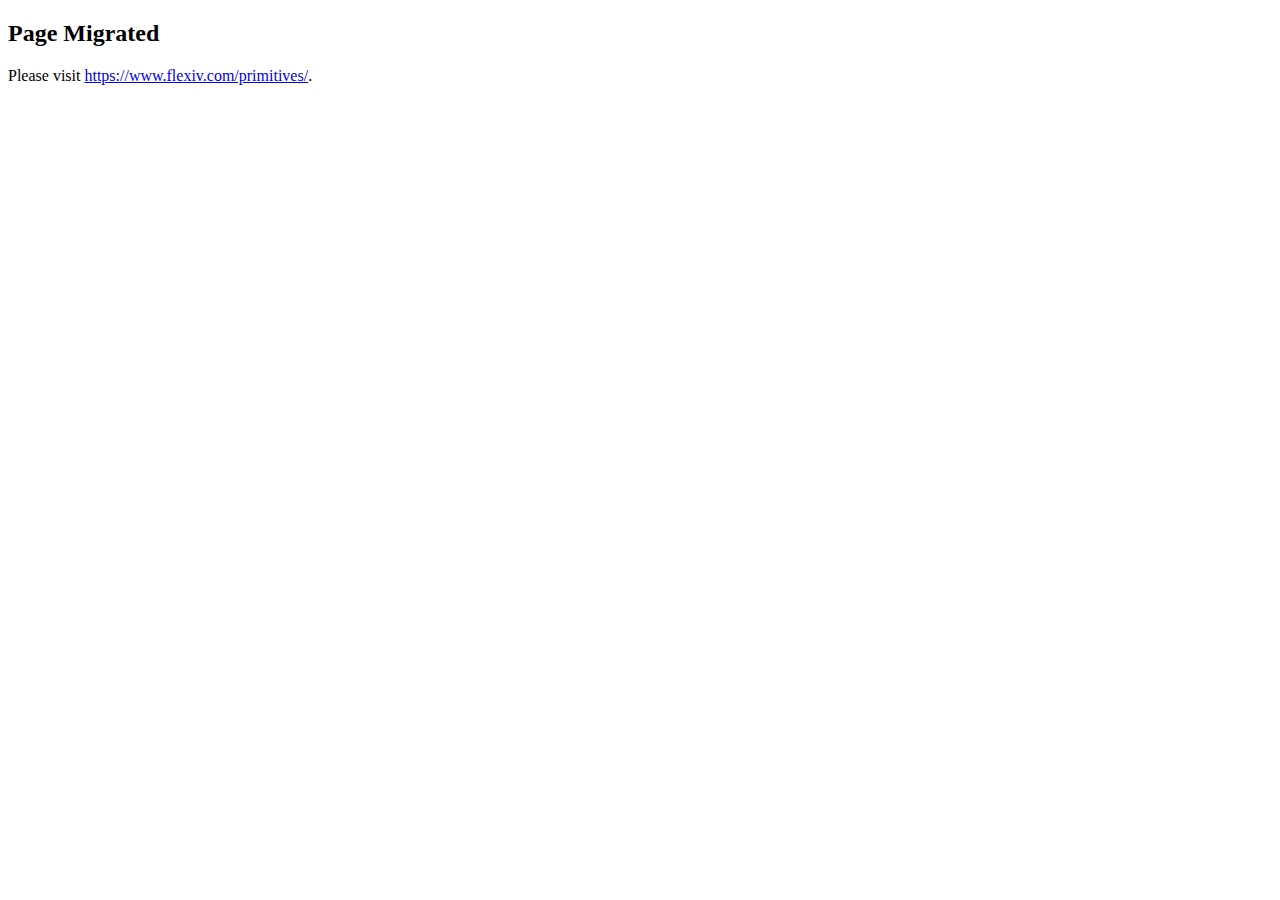
==== commit d20c983c: "Page migrated" ====
--- a/index.html
+++ b/index.html
@@ -1,125 +1,18 @@
 <!DOCTYPE html>
-<html class="writer-html5" lang="en" >
+<html lang="en">
+
 <head>
-  <meta charset="utf-8" /><meta name="generator" content="Docutils 0.17.1: http://docutils.sourceforge.net/" />
-
-  <meta name="viewport" content="width=device-width, initial-scale=1.0" />
-  <title>Flexiv Primitive User Manual &mdash; Flexiv Primitives 2.8 documentation</title>
-      <link rel="stylesheet" href="_static/pygments.css" type="text/css" />
-      <link rel="stylesheet" href="_static/css/theme.css" type="text/css" />
-      <link rel="stylesheet" href="_static/css/style_override.css" type="text/css" />
-    <link rel="shortcut icon" href="_static/favicon.ico"/>
-  <!--[if lt IE 9]>
-    <script src="_static/js/html5shiv.min.js"></script>
-  <![endif]-->
-  
-        <script data-url_root="./" id="documentation_options" src="_static/documentation_options.js"></script>
-        <script src="_static/jquery.js"></script>
-        <script src="_static/underscore.js"></script>
-        <script src="_static/doctools.js"></script>
-    <script src="_static/js/theme.js"></script>
-    <link rel="index" title="Index" href="genindex.html" />
-    <link rel="search" title="Search" href="search.html" />
-    <link rel="next" title="Primitive Introduction" href="Introduction.html" /> 
+  <meta charset="utf-8">
+  <meta name="viewport" content="width=device-width, initial-scale=1, shrink-to-fit=no">
+  <link rel="icon" href="flexiv_logo.ico" type="image/ico">
+  <title> Page Migrated - Flexiv Primitives Manual </title>
 </head>
 
-<body class="wy-body-for-nav"> 
-  <div class="wy-grid-for-nav">
-    <nav data-toggle="wy-nav-shift" class="wy-nav-side">
-      <div class="wy-side-scroll">
-        <div class="wy-side-nav-search"  style="background: white" >
-            <a href="#" class="icon icon-home"> Flexiv Primitives
-            <img src="_static/logo.svg" class="logo" alt="Logo"/>
-          </a>
-              <div class="version">
-                0.1.0
-              </div>
-<div role="search">
-  <form id="rtd-search-form" class="wy-form" action="search.html" method="get">
-    <input type="text" name="q" placeholder="Search docs" />
-    <input type="hidden" name="check_keywords" value="yes" />
-    <input type="hidden" name="area" value="default" />
-  </form>
-</div>
-        </div><div class="wy-menu wy-menu-vertical" data-spy="affix" role="navigation" aria-label="Navigation menu">
-              <p class="caption" role="heading"><span class="caption-text">Contents:</span></p>
-<ul>
-<li class="toctree-l1"><a class="reference internal" href="Introduction.html">Introduction</a></li>
-<li class="toctree-l1"><a class="reference internal" href="Primitives.html">List of Primitives</a></li>
-</ul>
+<body>
+  <section>
+    <h2>Page Migrated</h2>
+    <p>Please visit <a href="https://www.flexiv.com/primitives/">https://www.flexiv.com/primitives/</a>.</p>
+  </section>
+</body>
 
-        </div>
-      </div>
-    </nav>
-
-    <section data-toggle="wy-nav-shift" class="wy-nav-content-wrap"><nav class="wy-nav-top" aria-label="Mobile navigation menu"  style="background: white" >
-          <i data-toggle="wy-nav-top" class="fa fa-bars"></i>
-          <a href="#">Flexiv Primitives</a>
-      </nav>
-
-      <div class="wy-nav-content">
-        <div class="rst-content">
-          <div role="navigation" aria-label="Page navigation">
-  <ul class="wy-breadcrumbs">
-      <li><a href="#" class="icon icon-home"></a> &raquo;</li>
-      <li>Flexiv Primitive User Manual</li>
-      <li class="wy-breadcrumbs-aside">
-            <a href="_sources/index.rst.txt" rel="nofollow"> View page source</a>
-      </li>
-  </ul>
-  <hr/>
-</div>
-          <div role="main" class="document" itemscope="itemscope" itemtype="http://schema.org/Article">
-           <div itemprop="articleBody">
-             
-  <section id="flexiv-primitive-user-manual">
-<h1>Flexiv Primitive User Manual<a class="headerlink" href="#flexiv-primitive-user-manual" title="Permalink to this headline"></a></h1>
-<div class="toctree-wrapper compound">
-<p class="caption" role="heading"><span class="caption-text">Contents:</span></p>
-<ul>
-<li class="toctree-l1"><a class="reference internal" href="Introduction.html">Introduction</a></li>
-<li class="toctree-l1"><a class="reference internal" href="Primitives.html">List of Primitives</a><ul>
-<li class="toctree-l2"><a class="reference internal" href="Primitives.html#workflow">Workflow</a></li>
-<li class="toctree-l2"><a class="reference internal" href="Primitives.html#motion">Motion</a></li>
-<li class="toctree-l2"><a class="reference internal" href="Primitives.html#hybrid-motion-force">Hybrid Motion/Force</a></li>
-<li class="toctree-l2"><a class="reference internal" href="Primitives.html#grasping">Grasping</a></li>
-<li class="toctree-l2"><a class="reference internal" href="Primitives.html#assembly">Assembly</a></li>
-<li class="toctree-l2"><a class="reference internal" href="Primitives.html#tray-loading">Tray Loading</a></li>
-<li class="toctree-l2"><a class="reference internal" href="Primitives.html#polishing">Polishing</a></li>
-</ul>
-</li>
-</ul>
-</div>
-</section>
-
-
-           </div>
-          </div>
-          <footer><div class="rst-footer-buttons" role="navigation" aria-label="Footer">
-        <a href="Introduction.html" class="btn btn-neutral float-right" title="Primitive Introduction" accesskey="n" rel="next">Next <span class="fa fa-arrow-circle-right" aria-hidden="true"></span></a>
-    </div>
-
-  <hr/>
-
-  <div role="contentinfo">
-    <p>&#169; Copyright 2021, Flexiv Ltd.</p>
-  </div>
-
-  Built with <a href="https://www.sphinx-doc.org/">Sphinx</a> using a
-    <a href="https://github.com/readthedocs/sphinx_rtd_theme">theme</a>
-    provided by <a href="https://readthedocs.org">Read the Docs</a>.
-   
-
-</footer>
-        </div>
-      </div>
-    </section>
-  </div>
-  <script>
-      jQuery(function () {
-          SphinxRtdTheme.Navigation.enable(true);
-      });
-  </script> 
-
-</body>
 </html>